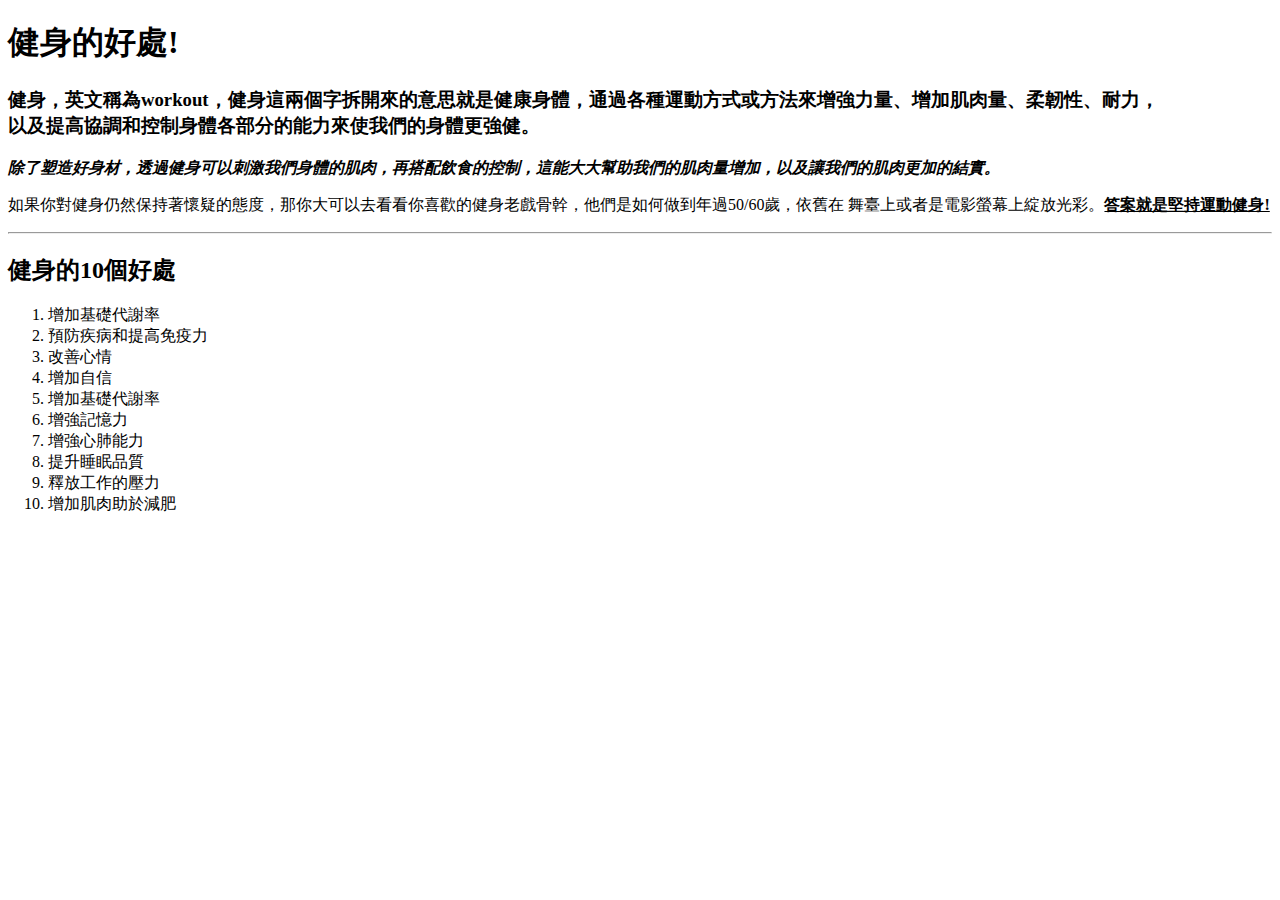
==== index.html @ 9afdb476 "新增index.html" ====
<!DOCTYPE html>
<html lang="zh-Hant">

<head>
    <meta charset="UTF-8">
    <!-- 這是網頁的title -->
    <title>健身網站資訊</title>
</head>

<body>
    <!-- 輸出特殊文字 CTRL+/ -->
    <h1>健身的好處!</h1>
    <h3>
        <p>健身，英文稱為workout，健身這兩個字拆開來的意思就是健康身體，通過各種運動方式或方法來增強力量、增加肌肉量、柔韌性、耐力，<br>以及提高協調和控制身體各部分的能力來使我們的身體更強健。</p>
    </h3>
    <p>
        <em><b>除了塑造好身材，透過健身可以刺激我們身體的肌肉，再搭配飲食的控制，這能大大幫助我們的肌肉量增加，以及讓我們的肌肉更加的結實。</b></em>
    </p>
    <p>
        如果你對健身仍然保持著懷疑的態度，那你大可以去看看你喜歡的健身老戲骨幹，他們是如何做到年過50/60歲，依舊在
        舞臺上或者是電影螢幕上綻放光彩。<b><u>答案就是堅持<spam>運動健身!</spam></u></b>
    </p>
    <hr>
    <h2>健身的10個好處</h2>
    <ol type="1">
        <li>增加基礎代謝率</li>
        <li>預防疾病和提高免疫力</li>
        <li>改善心情</li>
        <li>增加自信</li>
        <li>增加基礎代謝率</li>
        <li>增強記憶力</li>
        <li>增強心肺能力</li>
        <li>提升睡眠品質</li>
        <li>釋放工作的壓力</li>
        <li>增加肌肉助於減肥</li>
    </ol>
</body>

</html>
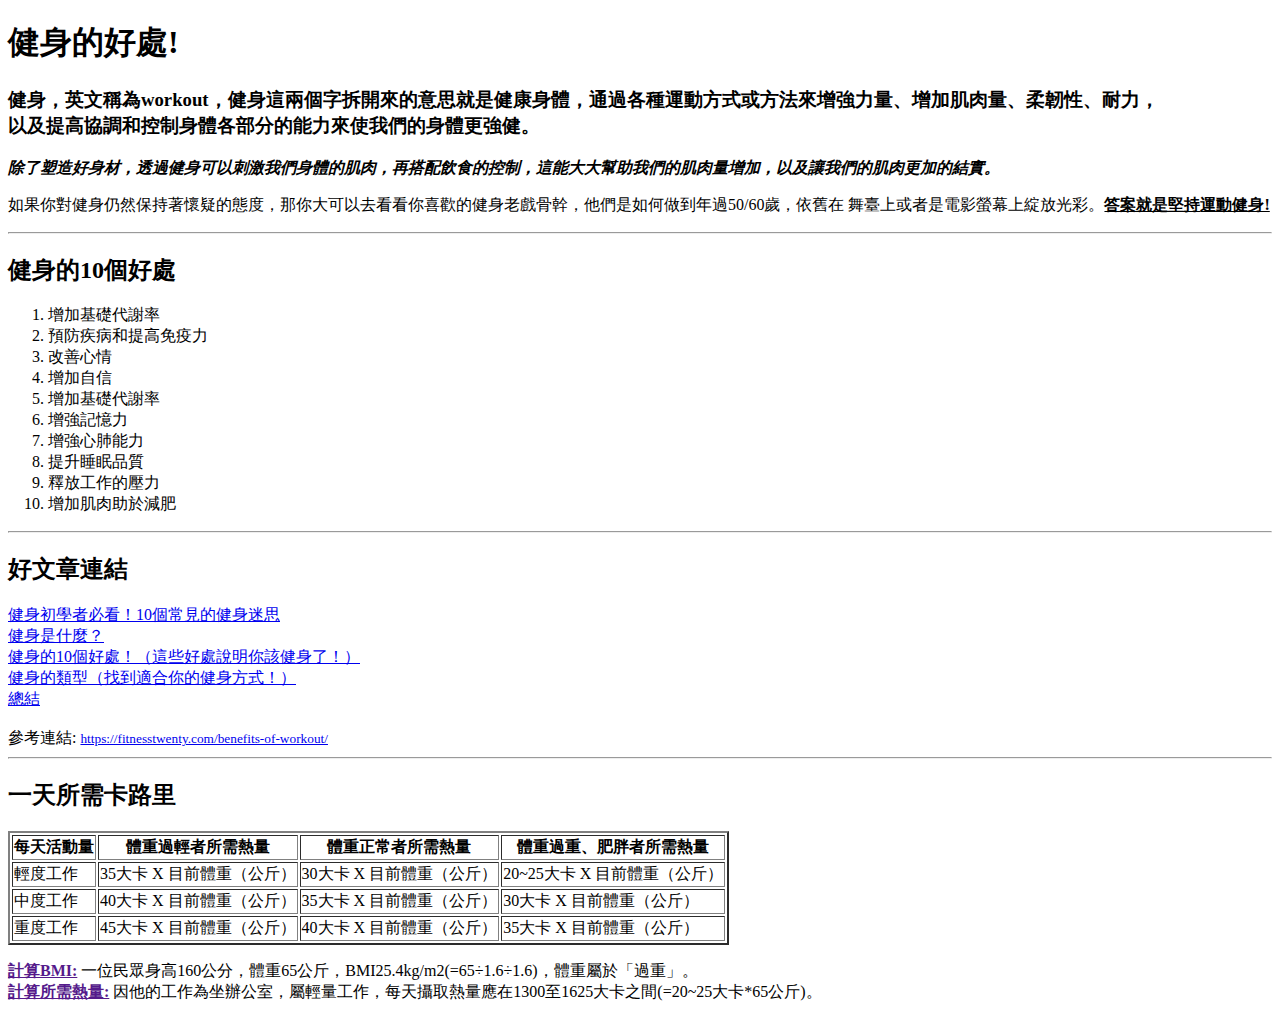
==== commit e76a2233: "完成表格功能" ====
--- a/index.html
+++ b/index.html
@@ -34,6 +34,82 @@
         <li>釋放工作的壓力</li>
         <li>增加肌肉助於減肥</li>
     </ol>
+    <hr>
+    <h2>好文章連結</h2>
+    <li>
+        <a href="https://www.fe-amart.com.tw/index.php/life-style/life-info/secret-recipe/hero-6" target="_blank">
+            健身初學者必看！10個常見的健身迷思
+        </a>
+    </li>
+    <li>
+        <a href="https://fitnesstwenty.com/benefits-of-workout/#%E5%81%A5%E8%BA%AB%E6%98%AF%E4%BB%80%E9%BA%BC%EF%BC%9F"
+            target="_blank">
+            健身是什麼？
+        </a>
+    </li>
+    <li>
+        <a href="https://fitnesstwenty.com/benefits-of-workout/#%E5%81%A5%E8%BA%AB%E7%9A%8410%E5%80%8B%E5%A5%BD%E8%99%95%EF%BC%81%EF%BC%88%E9%80%99%E4%BA%9B%E5%A5%BD%E8%99%95%E8%AA%AA%E6%98%8E%E4%BD%A0%E8%A9%B2%E5%81%A5%E8%BA%AB%E4%BA%86%EF%BC%81%EF%BC%89"
+            target="_blank">
+            健身的10個好處！（這些好處說明你該健身了！）
+        </a>
+    </li>
+    <li>
+        <a href="https://fitnesstwenty.com/benefits-of-workout/#%E5%81%A5%E8%BA%AB%E7%9A%84%E9%A1%9E%E5%9E%8B%EF%BC%88%E6%89%BE%E5%88%B0%E9%81%A9%E5%90%88%E4%BD%A0%E7%9A%84%E5%81%A5%E8%BA%AB%E6%96%B9%E5%BC%8F%EF%BC%81%EF%BC%89"
+            target="_blank">
+            健身的類型（找到適合你的健身方式！）
+        </a>
+    </li>
+    <li>
+        <a href="https://fitnesstwenty.com/benefits-of-workout/#%E7%B8%BD%E7%B5%90" target="_blank">
+            總結
+        </a>
+    </li>
+    <br>
+    參考連結:
+    <a href="https://fitnesstwenty.com/benefits-of-workout/" target="_blank">
+        <small> https://fitnesstwenty.com/benefits-of-workout/</small>
+    </a>
+    <hr>
+    <h2>一天所需卡路里</h2>
+    <table border="2">
+        <thead>
+            <tr>
+                <th>每天活動量</th>
+                <th>體重過輕者所需熱量</th>
+                <th>體重正常者所需熱量</th>
+                <th>體重過重、肥胖者所需熱量</th>
+            </tr>
+        </thead>
+
+        <tbody>
+            <tr>
+                <td>輕度工作</td>
+                <td>35大卡 X 目前體重（公斤）</td>
+                <td>30大卡 X 目前體重（公斤）</td>
+                <td>20~25大卡 X 目前體重（公斤）</td>
+            </tr>
+            <tr>
+                <td>中度工作</td>
+                <td>40大卡 X 目前體重（公斤）</td>
+                <td>35大卡 X 目前體重（公斤）</td>
+                <td>30大卡 X 目前體重（公斤）</td>
+
+            </tr>
+            <tr>
+                <td>重度工作</td>
+                <td>45大卡 X 目前體重（公斤）</td>
+                <td>40大卡 X 目前體重（公斤）</td>
+                <td>35大卡 X 目前體重（公斤）</td>
+            </tr>
+        </tbody>
+    </table>
+    <p>
+        <a href=""><b>計算BMI:</b></a>
+        一位民眾身高160公分，體重65公斤，BMI25.4kg/m2(=65÷1.6÷1.6)，體重屬於「過重」。
+        <br>
+        <a href=""><b>計算所需熱量:</b></a>
+        因他的工作為坐辦公室，屬輕量工作，每天攝取熱量應在1300至1625大卡之間(=20~25大卡*65公斤)。</u>
+    </p>
 </body>
 
 </html>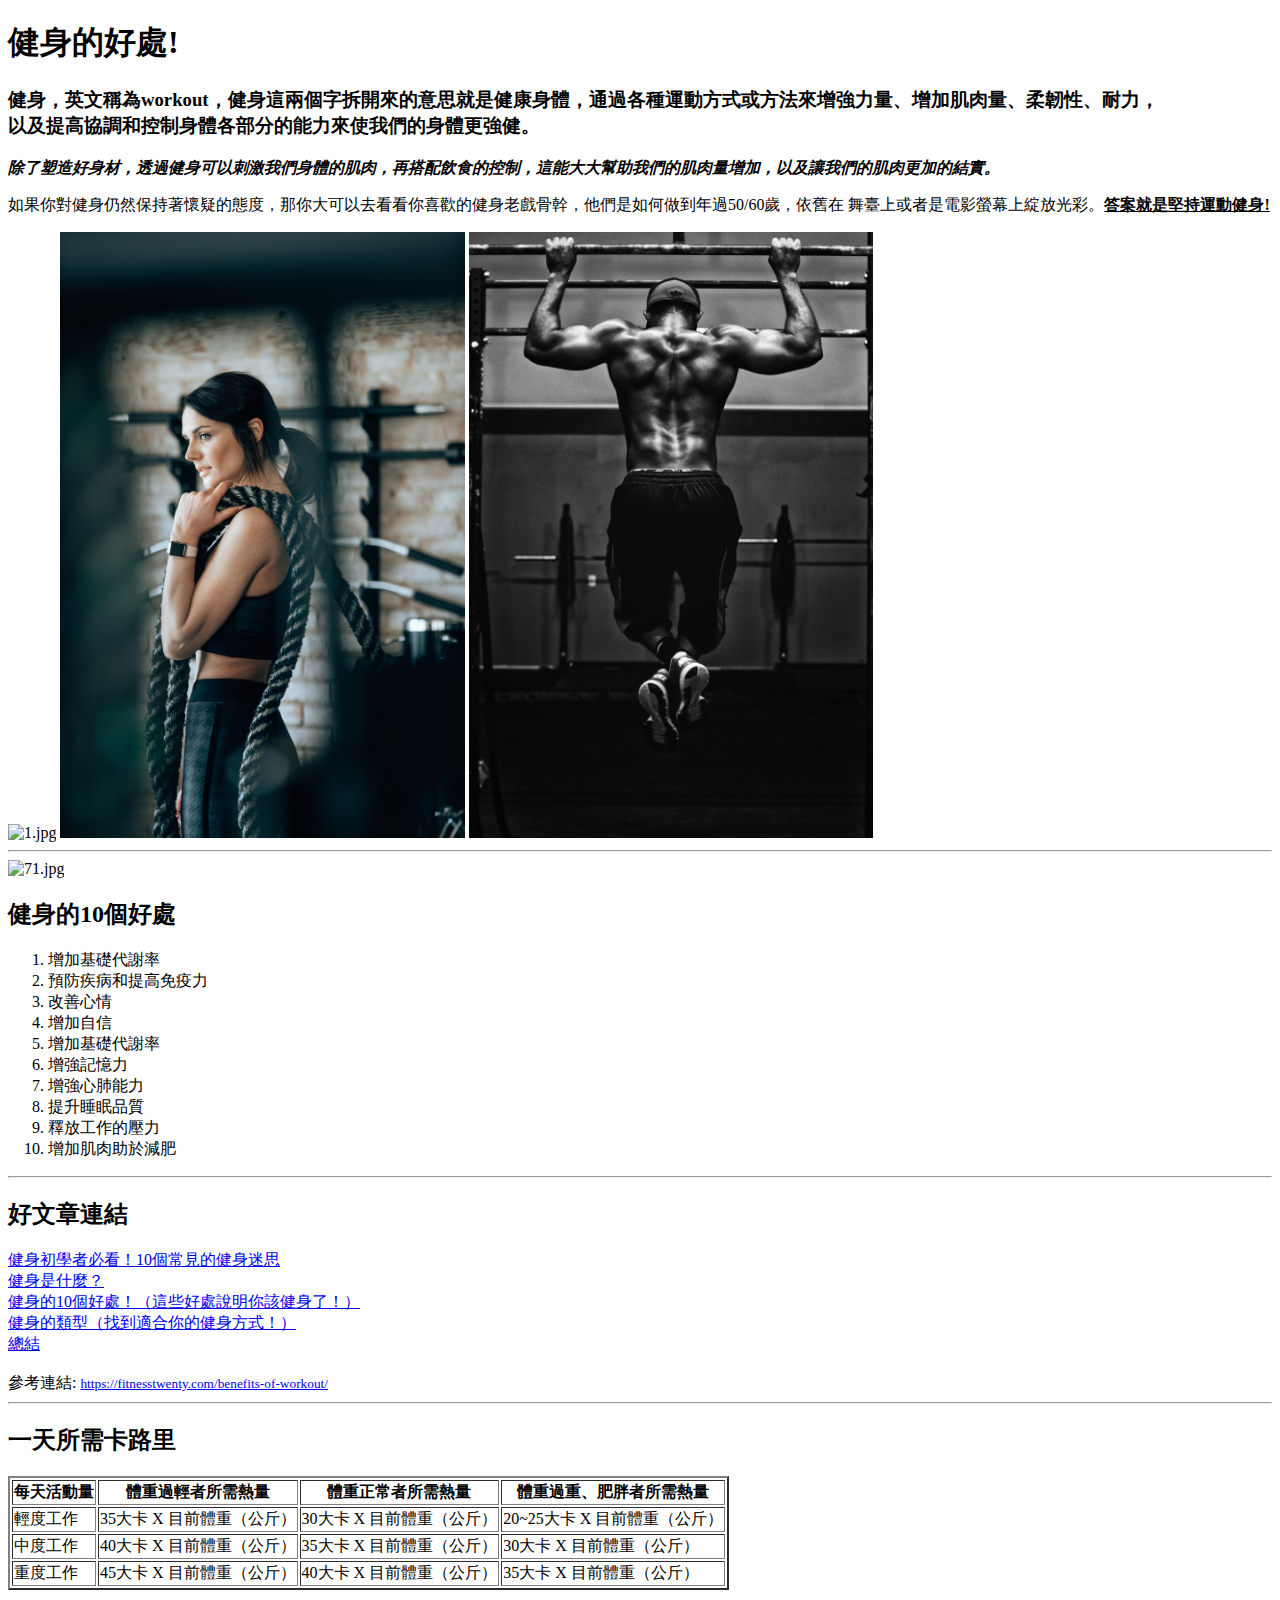
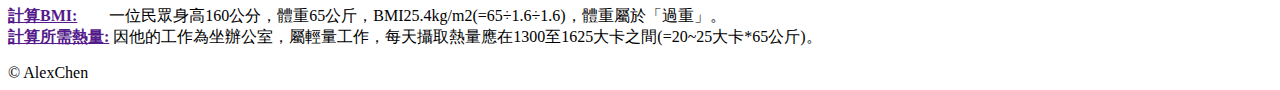
==== commit 7615e28a: "新增圖片顯示" ====
--- a/index.html
+++ b/index.html
@@ -20,7 +20,12 @@
         如果你對健身仍然保持著懷疑的態度，那你大可以去看看你喜歡的健身老戲骨幹，他們是如何做到年過50/60歲，依舊在
         舞臺上或者是電影螢幕上綻放光彩。<b><u>答案就是堅持<spam>運動健身!</spam></u></b>
     </p>
+    <img src="./images/charles-gaudreault-xXofYCc3hqc-unsplash.jpg" alt="1.jpg" width="32%">
+    <img src="./images/spencer-davis-0ShTs8iPY28-unsplash.jpg" alt="2.jpg" width="32%">
+    <img src="./images/edgar-chaparro-sHfo3WOgGTU-unsplash.jpg" alt="3.jpg" width="32%">
+
     <hr>
+    <img src="https://fitnesstwenty.com/wp-content/uploads/2020/10/71.jpg" alt="71.jpg" width="100%">
     <h2>健身的10個好處</h2>
     <ol type="1">
         <li>增加基礎代謝率</li>
@@ -104,12 +109,13 @@
         </tbody>
     </table>
     <p>
-        <a href=""><b>計算BMI:</b></a>
+        <a href=""><b>計算BMI:</b></a>&nbsp;&nbsp;&nbsp;&nbsp;&nbsp;&nbsp;&nbsp;
         一位民眾身高160公分，體重65公斤，BMI25.4kg/m2(=65÷1.6÷1.6)，體重屬於「過重」。
         <br>
         <a href=""><b>計算所需熱量:</b></a>
         因他的工作為坐辦公室，屬輕量工作，每天攝取熱量應在1300至1625大卡之間(=20~25大卡*65公斤)。</u>
     </p>
+    &copy; AlexChen
 </body>
 
 </html>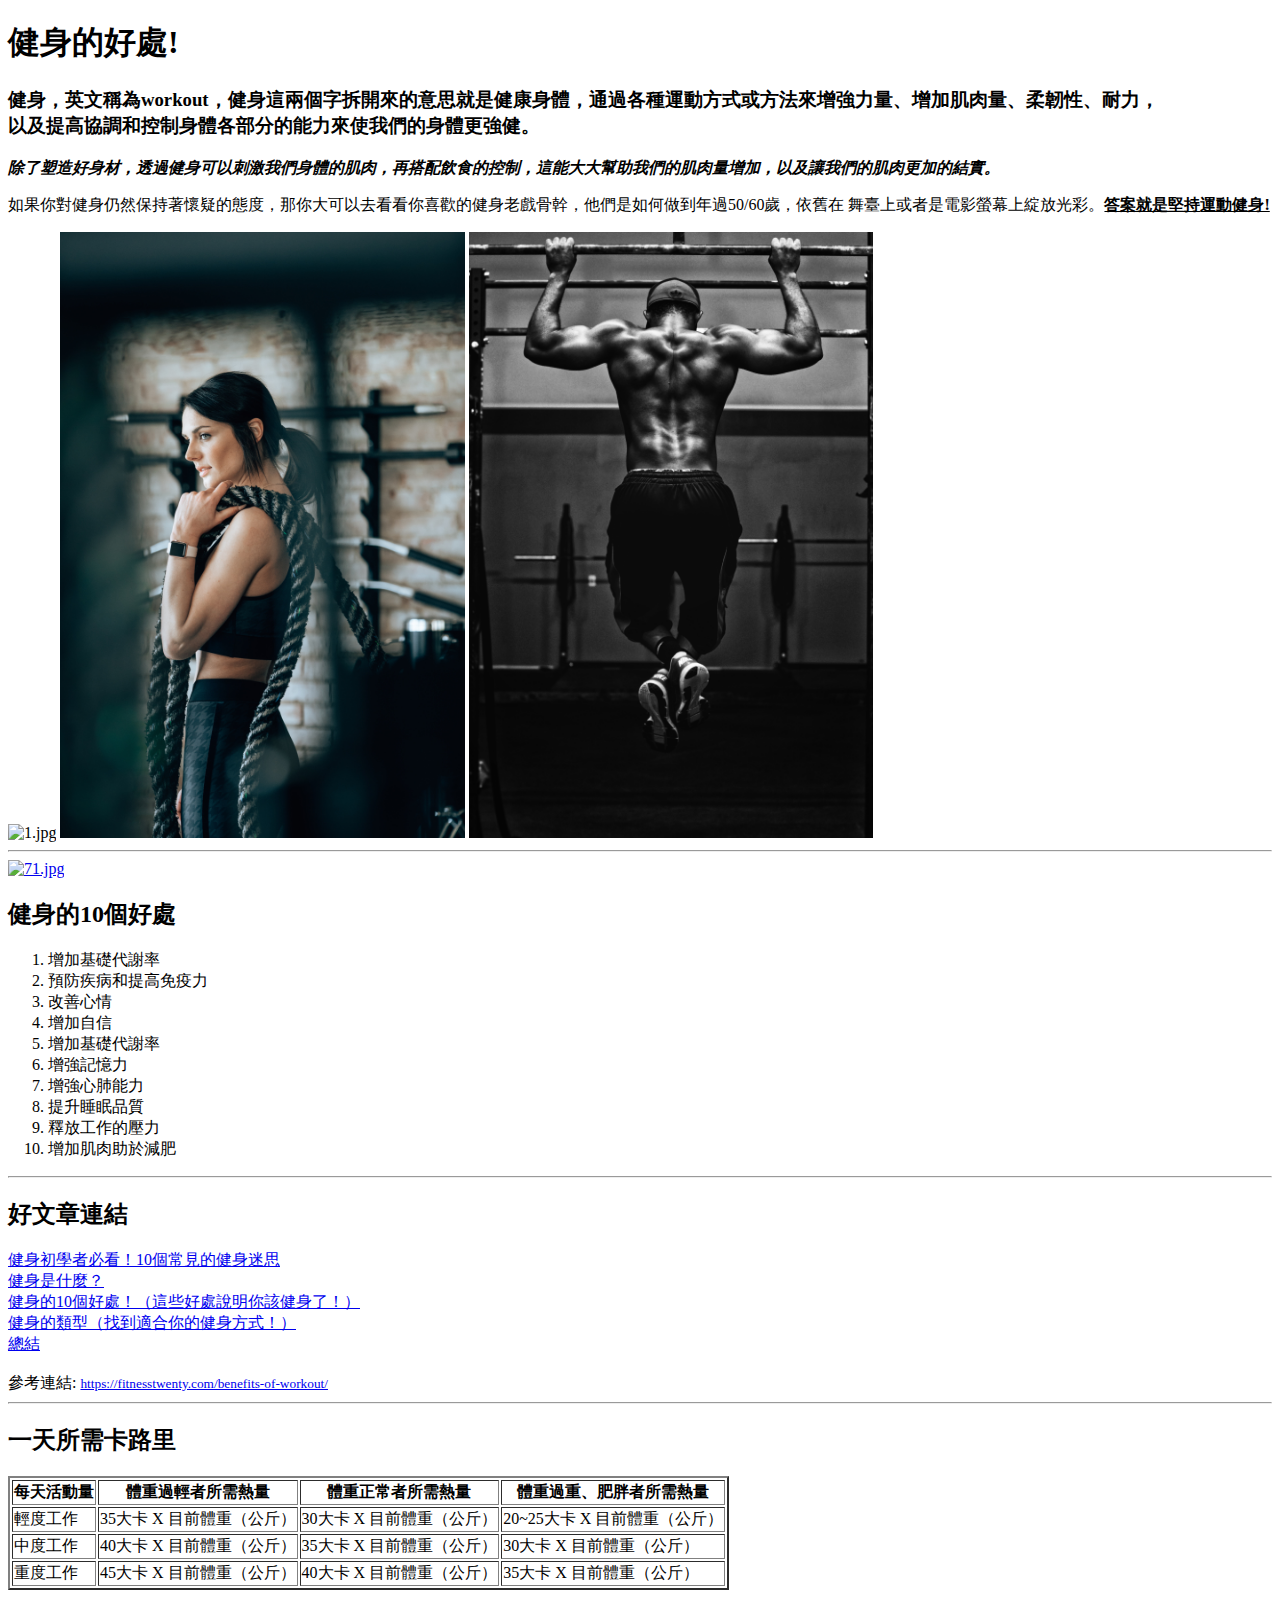
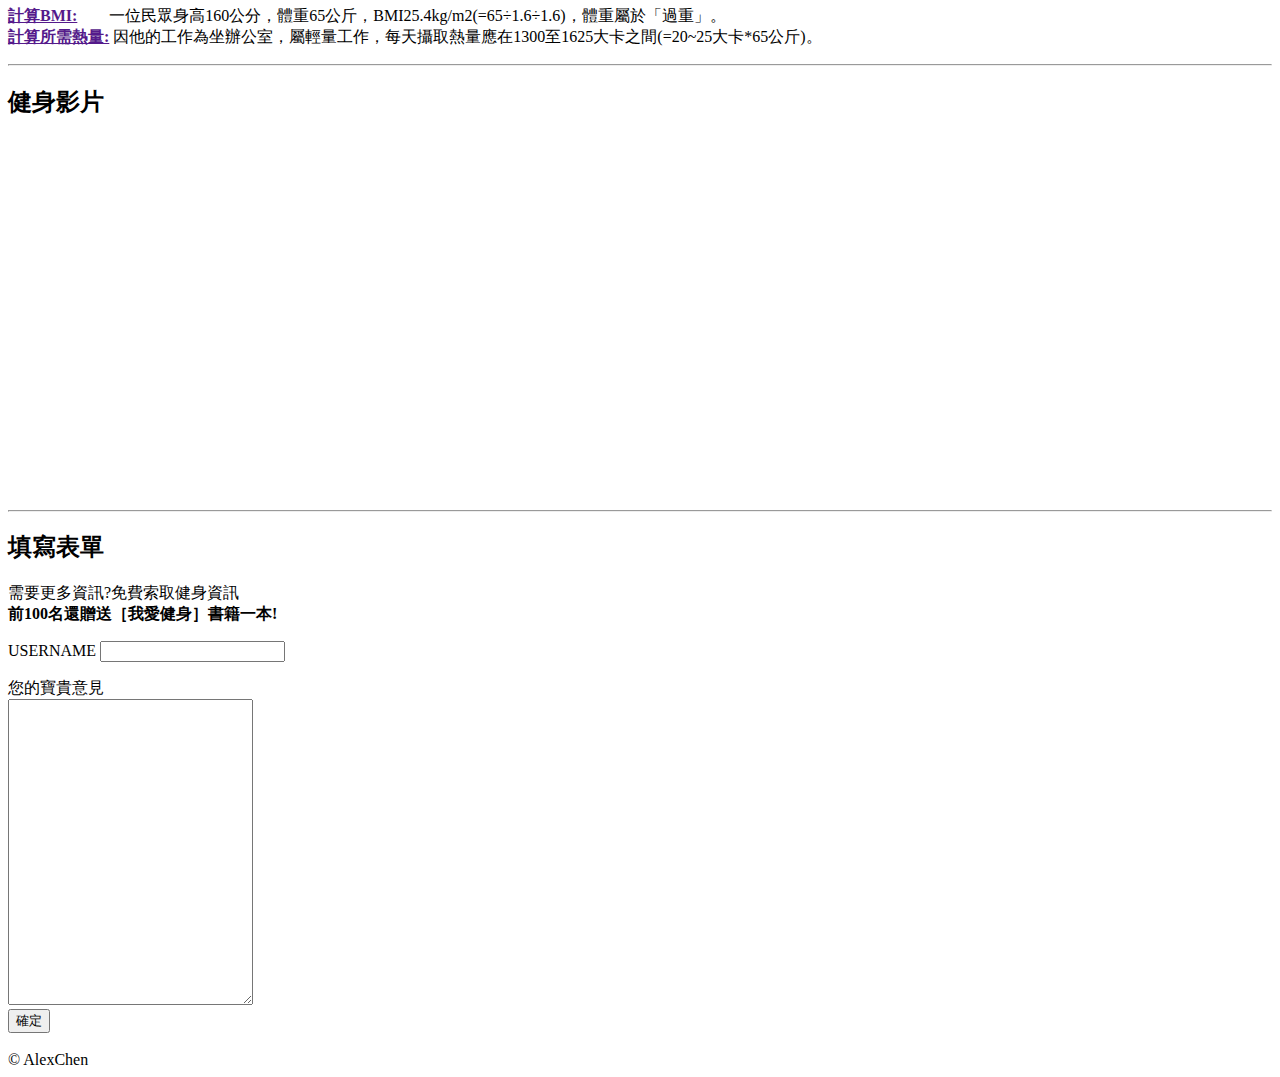
==== commit 08e16095: "完成from表單" ====
--- a/index.html
+++ b/index.html
@@ -25,7 +25,10 @@
     <img src="./images/edgar-chaparro-sHfo3WOgGTU-unsplash.jpg" alt="3.jpg" width="32%">
 
     <hr>
-    <img src="https://fitnesstwenty.com/wp-content/uploads/2020/10/71.jpg" alt="71.jpg" width="100%">
+    <a href="https://fitnesstwenty.com/benefits-of-workout/" target="_blank">
+        <img src="https://fitnesstwenty.com/wp-content/uploads/2020/10/71.jpg" alt="71.jpg" width="100%">
+    </a>
+
     <h2>健身的10個好處</h2>
     <ol type="1">
         <li>增加基礎代謝率</li>
@@ -115,6 +118,56 @@
         <a href=""><b>計算所需熱量:</b></a>
         因他的工作為坐辦公室，屬輕量工作，每天攝取熱量應在1300至1625大卡之間(=20~25大卡*65公斤)。</u>
     </p>
+    <hr>
+    <h2>健身影片</h2>
+    <iframe width="45%" height="360" src="https://www.youtube.com/embed/16Rma-Eyxwc"
+        title="蓋伊的身材 這樣的訓練【最新完整課表分享】4天全身訓練乾貨精華！│健人訓練│ 2022ep13" frameborder="0"
+        allow="accelerometer; autoplay; clipboard-write; encrypted-media; gyroscope; picture-in-picture"
+        allowfullscreen></iframe>
+
+    <iframe width="45%" height="360" src="https://www.youtube.com/embed/MzLZXUnekuI"
+        title="健身房新手【4天練全身課表】每天只做CP值最高的三個精華動作！│健人訓練│ 2021ep31" frameborder="0"
+        allow="accelerometer; autoplay; clipboard-write; encrypted-media; gyroscope; picture-in-picture"
+        allowfullscreen></iframe>
+
+    <!--本地端上傳影片  <video src="" controls></video>   -->
+    <hr>
+    <h2>填寫表單</h2>
+    <!-- method="GET/POST" -->
+    需要更多資訊?免費索取健身資訊<br>
+    <b>前100名還贈送［我愛健身］書籍一本!</b>
+    <form action="">
+        <p>
+            <!--input: name後端辨識 id前端辨識-->
+            <label for="username">USERNAME</label>
+            <input type="text" name="username" id="username">
+        </p>
+
+        <!--
+        <p>
+            <label for="email">EMAIL&nbsp;&nbsp;&nbsp;&nbsp;&nbsp;&nbsp;&nbsp;&nbsp;&nbsp;</label>
+            <input type="email" name="email" id="email">
+        </p>
+        <p>
+            <label for="BIRTH">BIRTH&nbsp;&nbsp;&nbsp;&nbsp;&nbsp;&nbsp;&nbsp;&nbsp;&nbsp;</label>
+            <input type="date" name="BIRTH" id="BIRTH">
+        </p>
+        <p>
+            <label for="PHOTO">PHOTO&nbsp;&nbsp;&nbsp;&nbsp;&nbsp;&nbsp;&nbsp;&nbsp;&nbsp;</label>
+            <input type="file" name="PHOTO" id="PHOTO">
+        </p>
+        <p>
+            <label for="color">COLOR&nbsp;&nbsp;&nbsp;&nbsp;&nbsp;&nbsp;&nbsp;&nbsp;&nbsp;</label>
+            <input type="color" name="color" id="color">
+        </p>
+        -->
+        <label for="comment">您的寶貴意見</label><br>
+        <textarea name="" id="comment" cols="28" rows="20">
+        </textarea><br>
+
+        <button type="submit">確定</button>
+    </form>
+    <br>
     &copy; AlexChen
 </body>
 
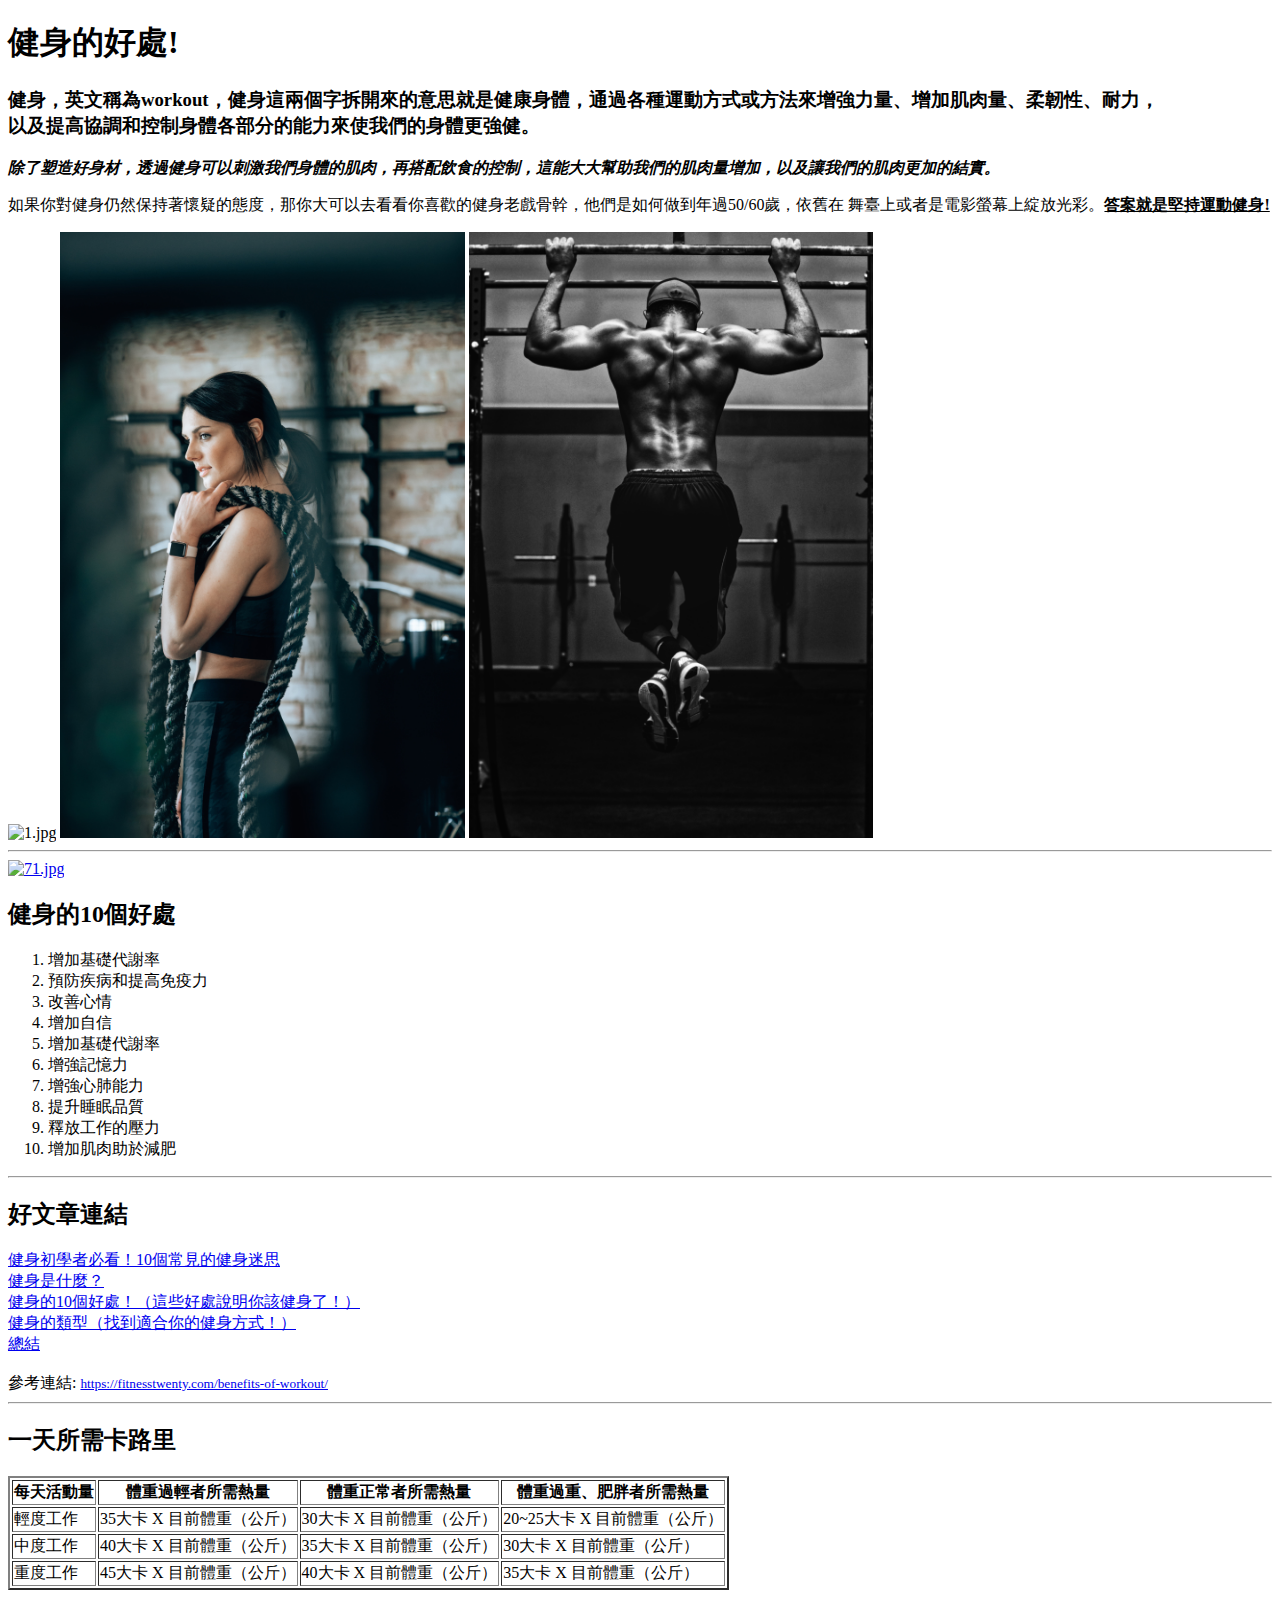
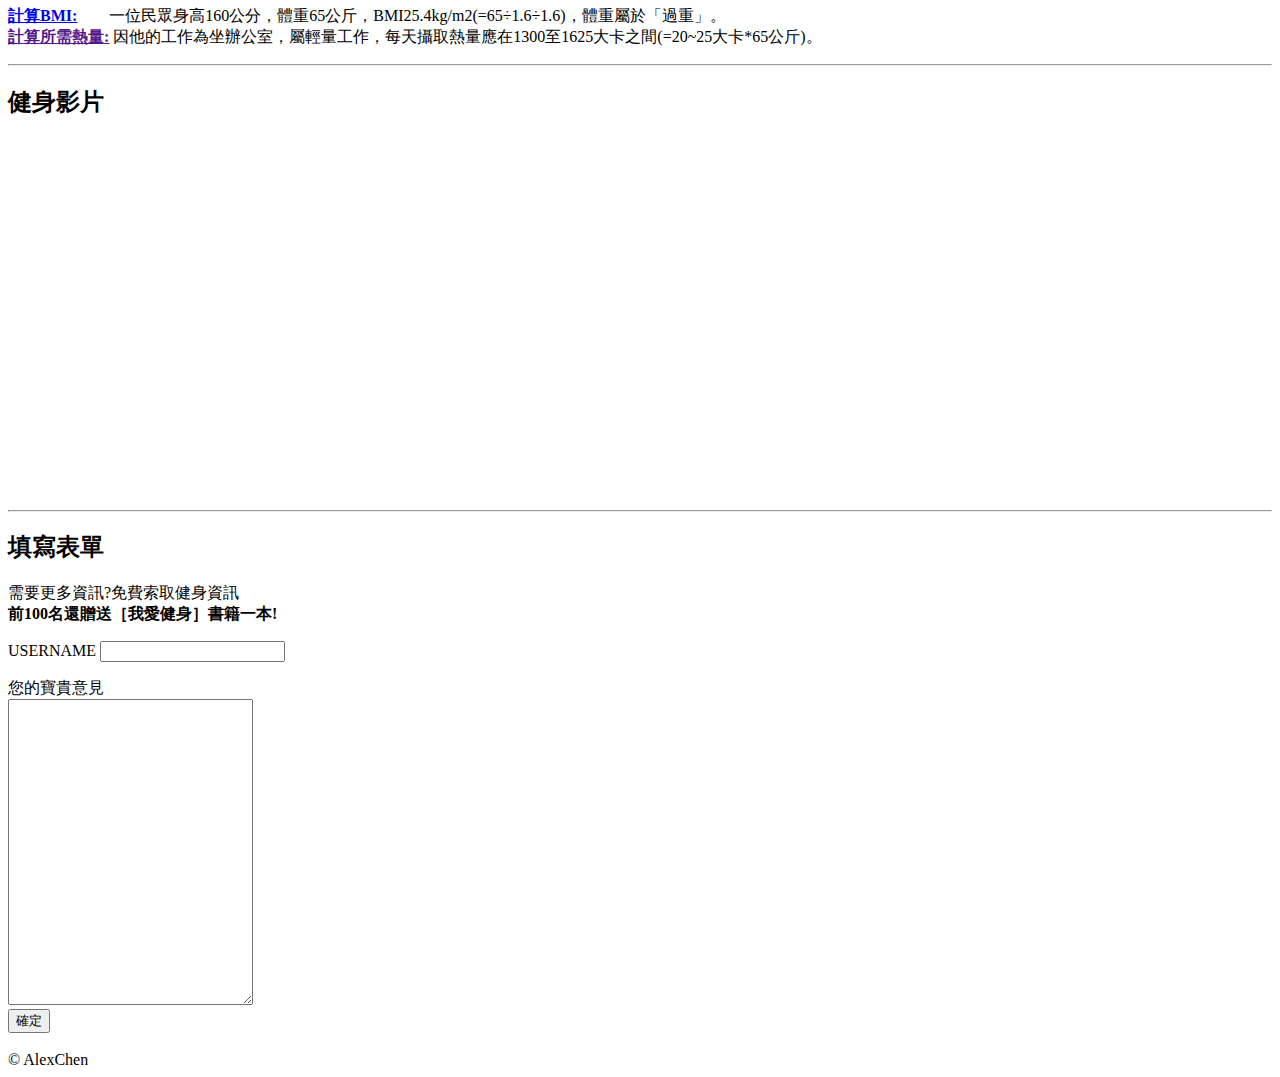
==== commit 7c5f3e07: "新增BMI頁面" ====
--- a/index.html
+++ b/index.html
@@ -112,7 +112,7 @@
         </tbody>
     </table>
     <p>
-        <a href=""><b>計算BMI:</b></a>&nbsp;&nbsp;&nbsp;&nbsp;&nbsp;&nbsp;&nbsp;
+        <a href="./bmi.html"><b>計算BMI:</b></a>&nbsp;&nbsp;&nbsp;&nbsp;&nbsp;&nbsp;&nbsp;
         一位民眾身高160公分，體重65公斤，BMI25.4kg/m2(=65÷1.6÷1.6)，體重屬於「過重」。
         <br>
         <a href=""><b>計算所需熱量:</b></a>
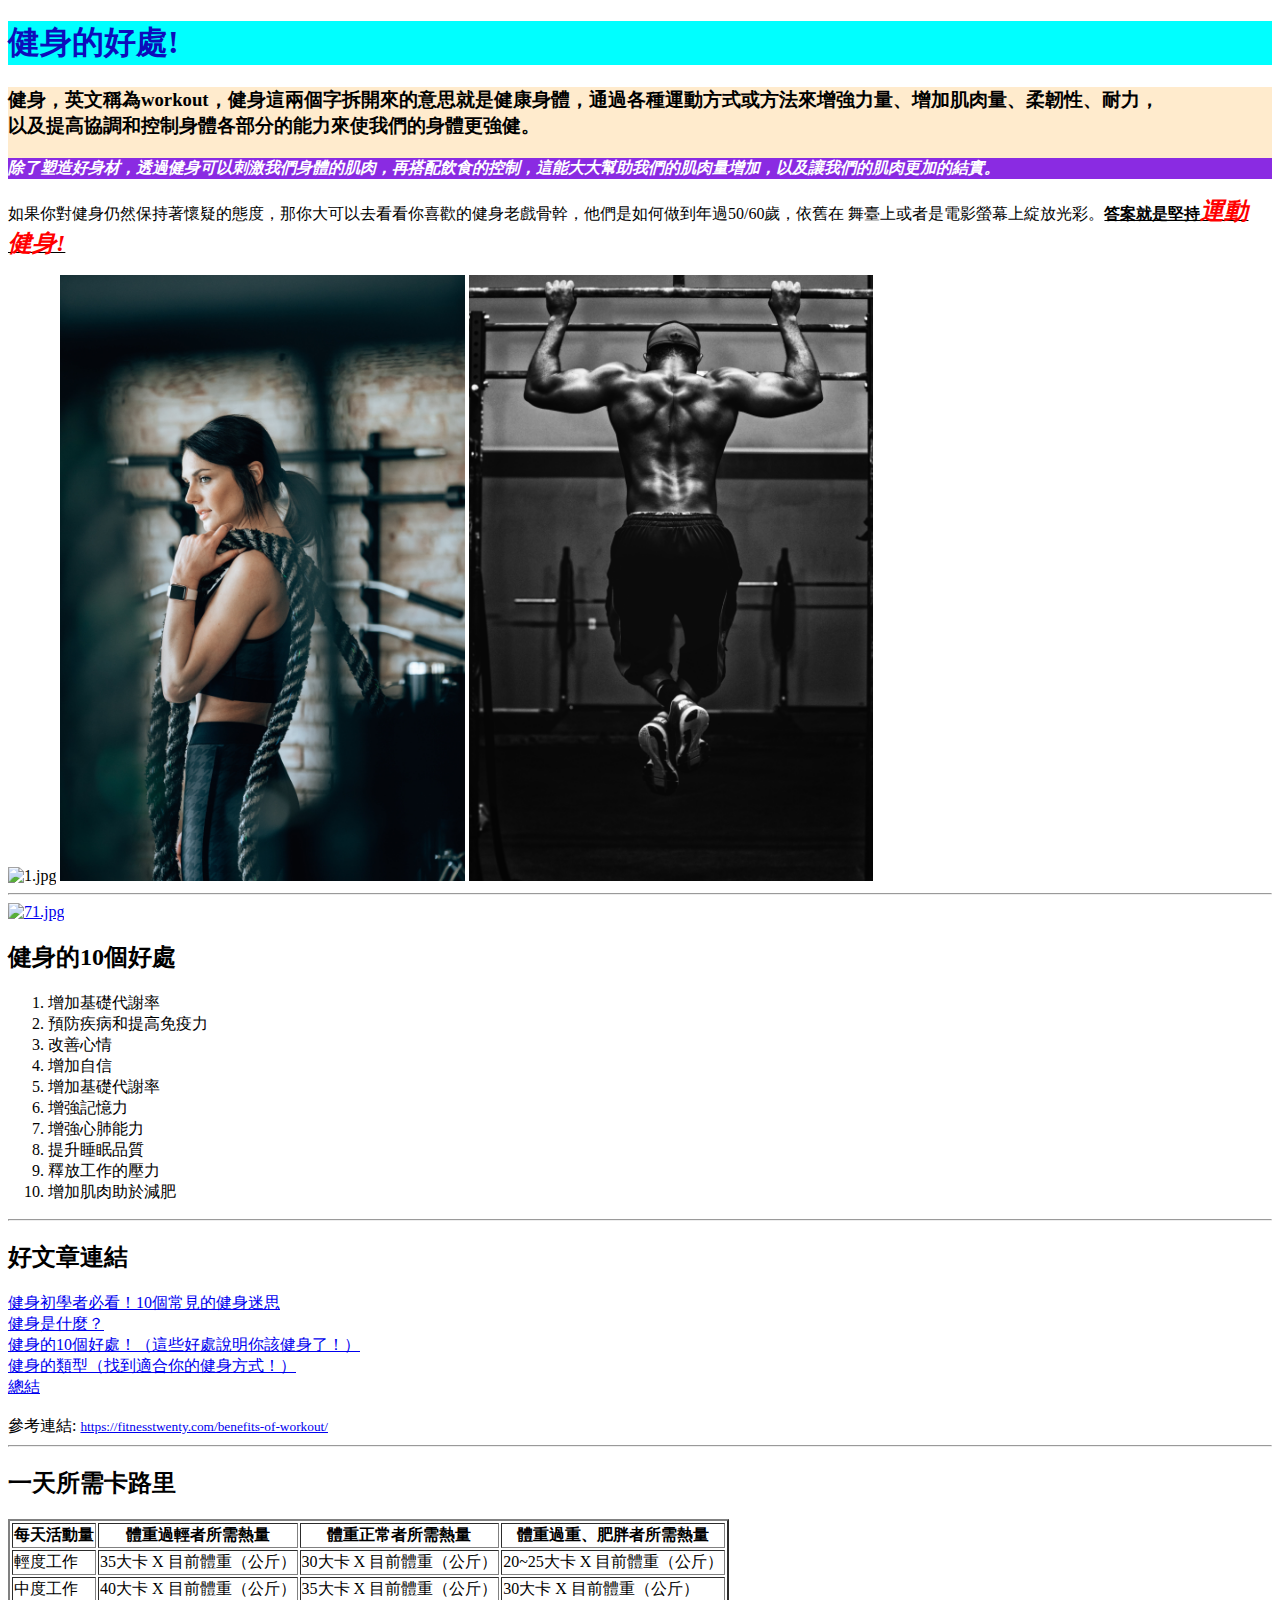
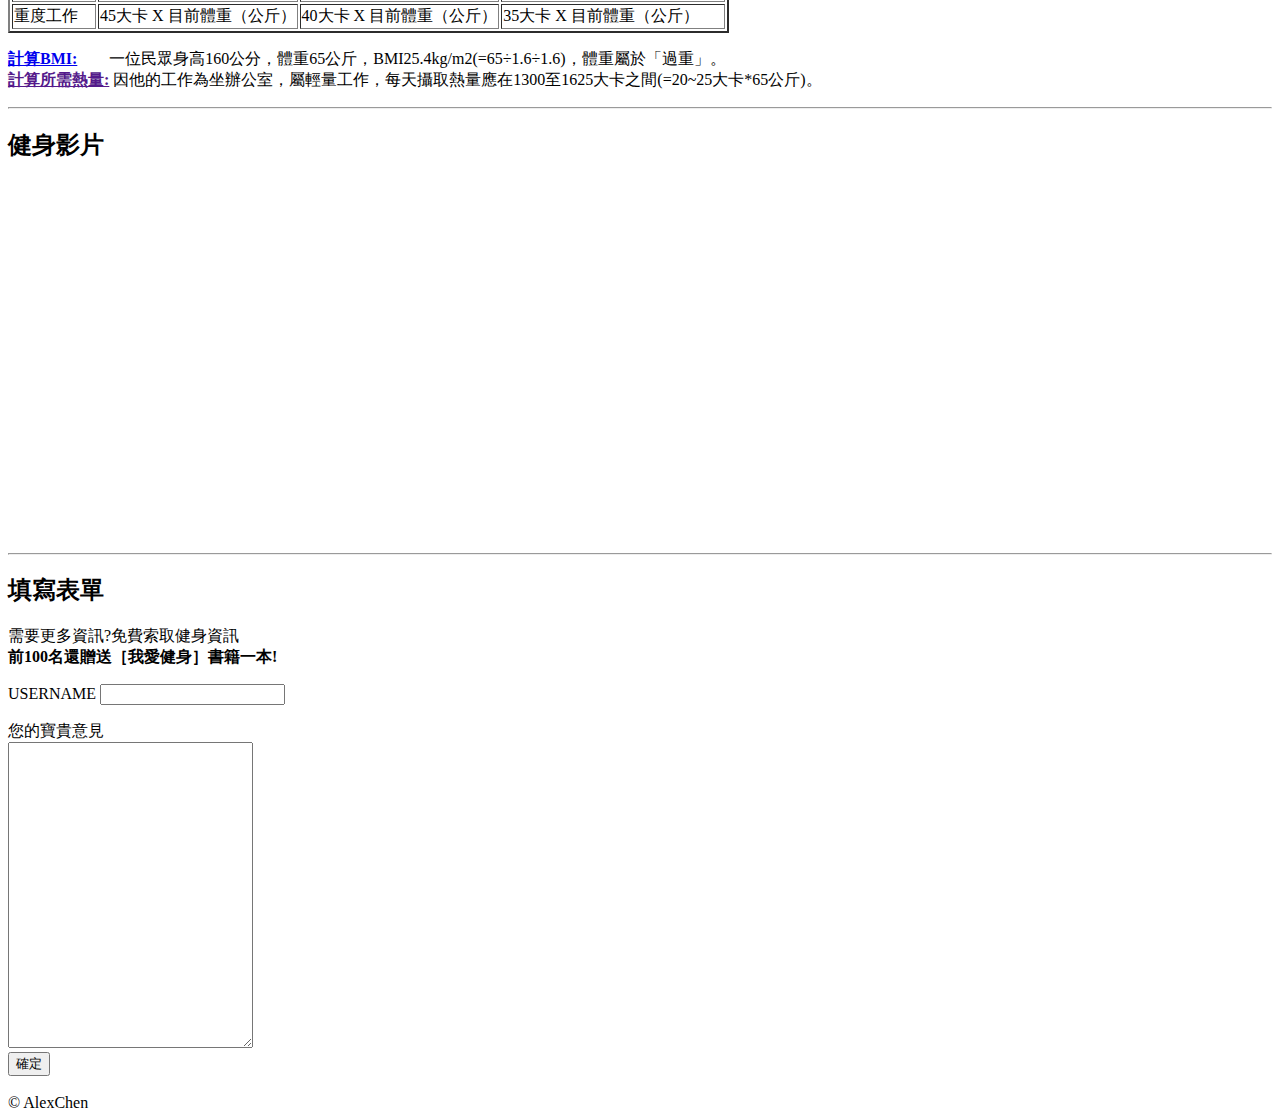
==== commit ff169295: "css測試-1" ====
--- a/index.html
+++ b/index.html
@@ -9,16 +9,22 @@
 
 <body>
     <!-- 輸出特殊文字 CTRL+/ -->
-    <h1>健身的好處!</h1>
-    <h3>
-        <p>健身，英文稱為workout，健身這兩個字拆開來的意思就是健康身體，通過各種運動方式或方法來增強力量、增加肌肉量、柔韌性、耐力，<br>以及提高協調和控制身體各部分的能力來使我們的身體更強健。</p>
-    </h3>
-    <p>
-        <em><b>除了塑造好身材，透過健身可以刺激我們身體的肌肉，再搭配飲食的控制，這能大大幫助我們的肌肉量增加，以及讓我們的肌肉更加的結實。</b></em>
-    </p>
+    <h1 style="color:#0d0dbb; background-color: aqua ">健身的好處!</h1>
+    <!--div 區塊樣式套用設定-->
+    <div style="background-color:blanchedalmond;">
+        <h3>
+            <p>健身，英文稱為workout，健身這兩個字拆開來的意思就是健康身體，通過各種運動方式或方法來增強力量、增加肌肉量、柔韌性、耐力，<br>以及提高協調和控制身體各部分的能力來使我們的身體更強健。</p>
+        </h3>
+        <!-- div內還是可以個別設定樣式 -->
+        <p style="background-color:blueviolet; color:white">
+            <em><b>除了塑造好身材，透過健身可以刺激我們身體的肌肉，再搭配飲食的控制，這能大大幫助我們的肌肉量增加，以及讓我們的肌肉更加的結實。</b></em>
+        </p>
+    </div>
     <p>
         如果你對健身仍然保持著懷疑的態度，那你大可以去看看你喜歡的健身老戲骨幹，他們是如何做到年過50/60歲，依舊在
-        舞臺上或者是電影螢幕上綻放光彩。<b><u>答案就是堅持<spam>運動健身!</spam></u></b>
+        舞臺上或者是電影螢幕上綻放光彩。<b><u>答案就是堅持<spam style="color:red;
+            font-size:24px; font-style:italic;">運動健身!</spam></u></b>
+        <!-- font-size字體大小 font-style字型 -->
     </p>
     <img src="./images/charles-gaudreault-xXofYCc3hqc-unsplash.jpg" alt="1.jpg" width="32%">
     <img src="./images/spencer-davis-0ShTs8iPY28-unsplash.jpg" alt="2.jpg" width="32%">
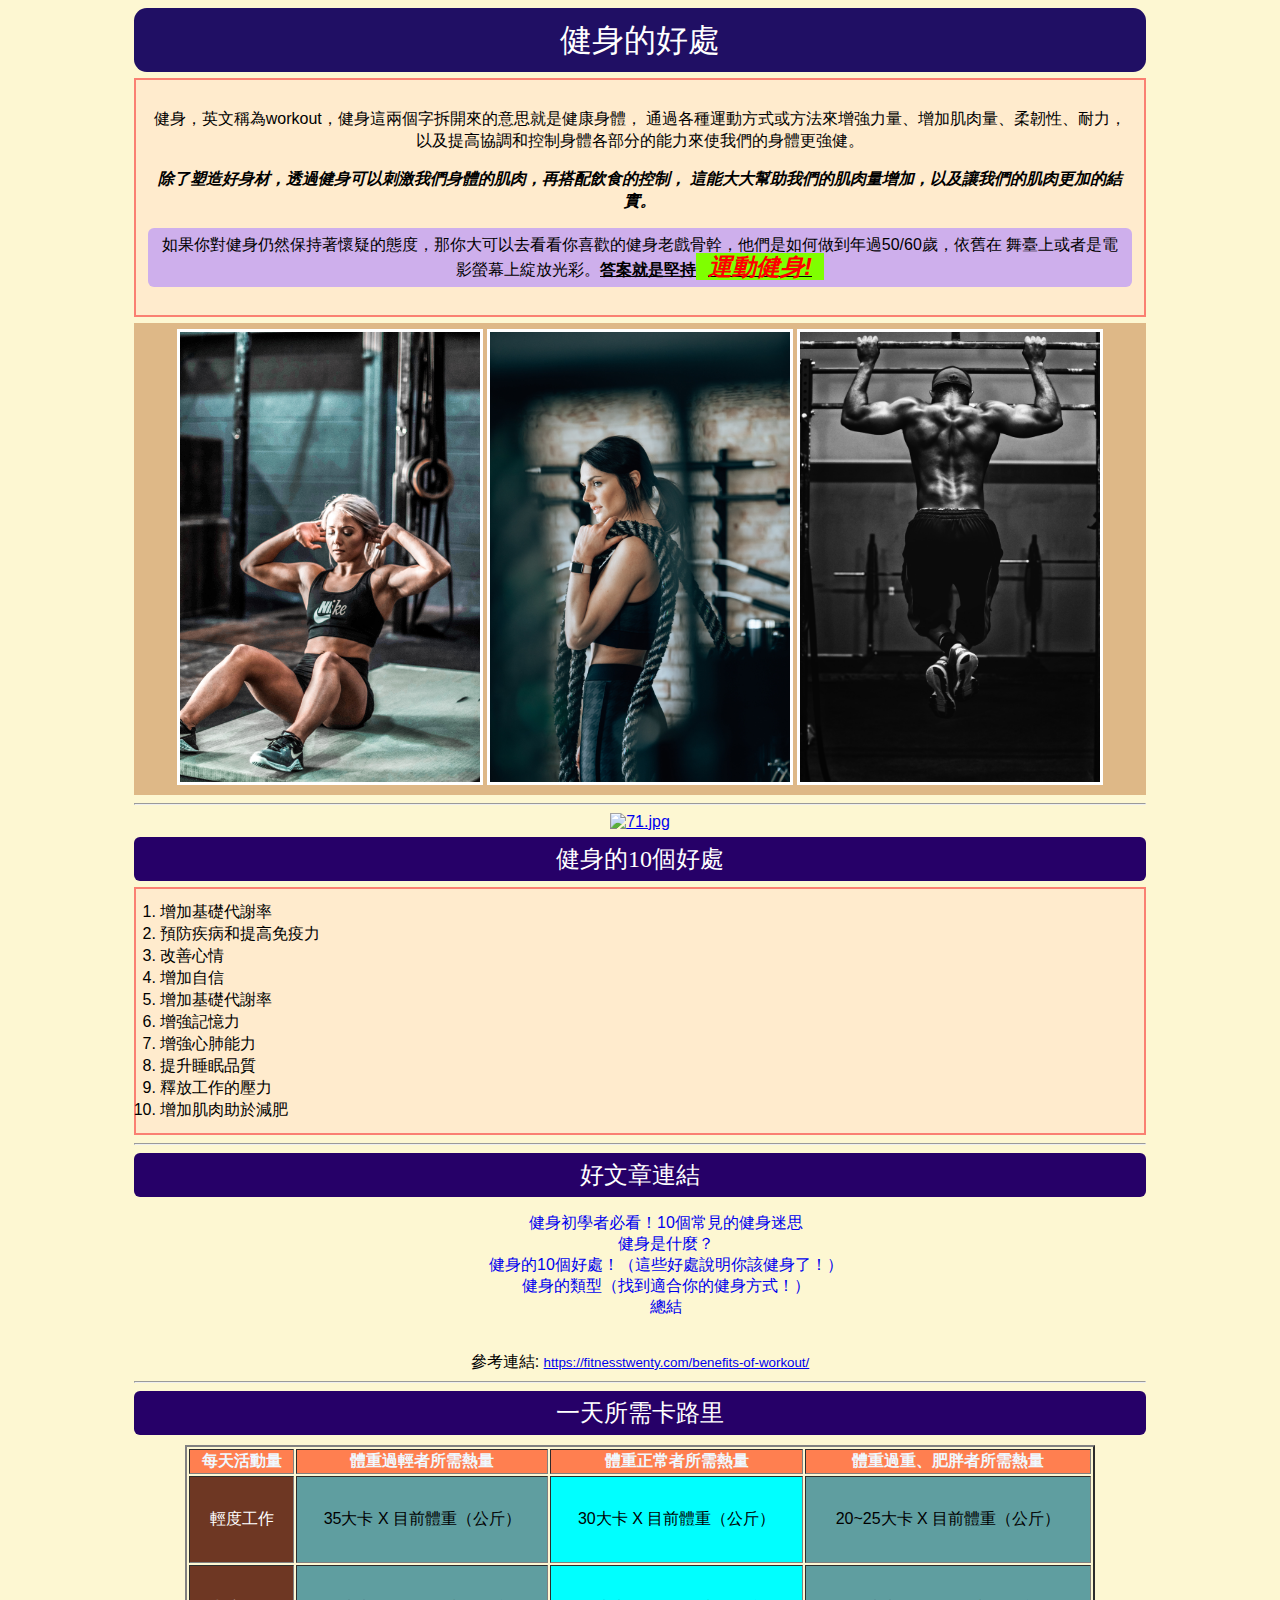
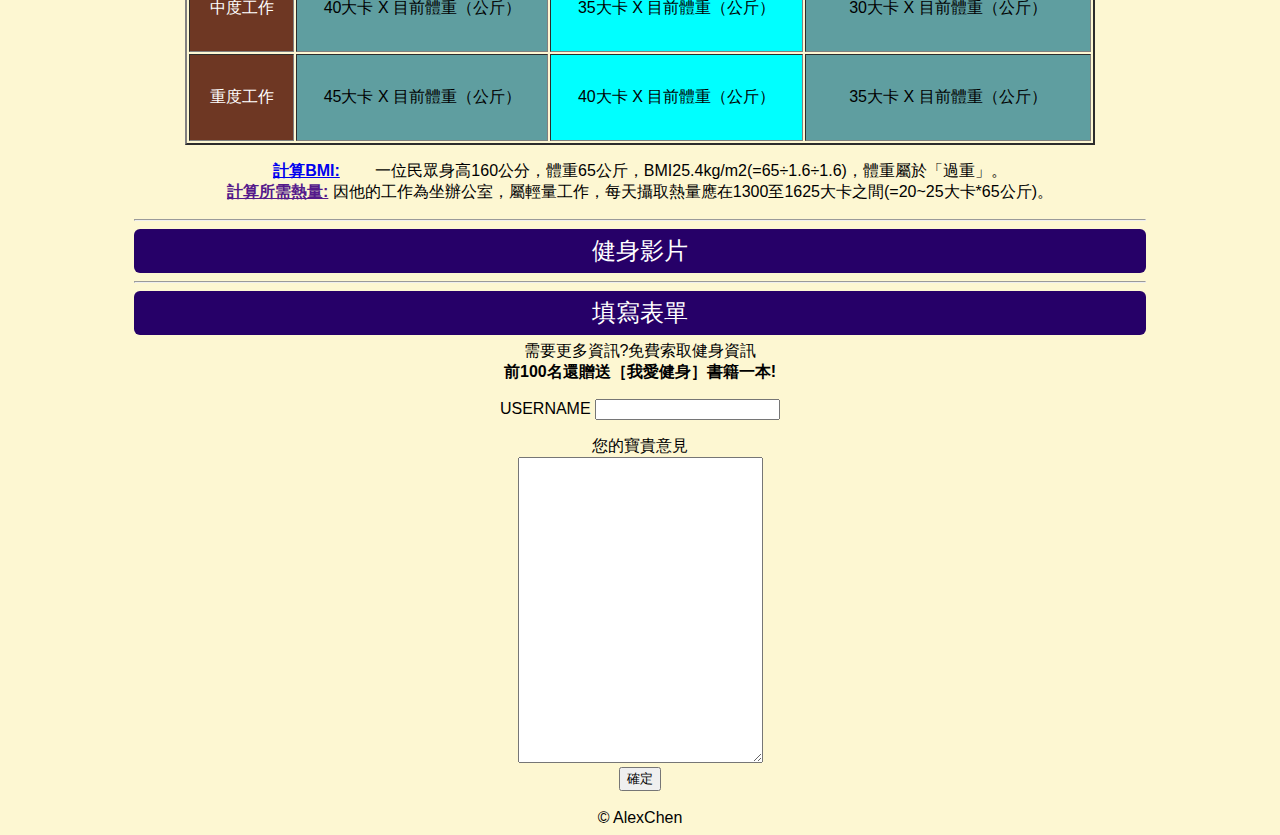
==== commit 795e5d71: "css-2 設定container" ====
--- a/index.html
+++ b/index.html
@@ -5,128 +5,269 @@
     <meta charset="UTF-8">
     <!-- 這是網頁的title -->
     <title>健身網站資訊</title>
+    <style>
+        body {
+            background-color: rgb(253, 247, 210);
+            font-family: 新細明體, 標楷體, 微軟正黑體, sans-serif;
+        }
+
+        .title {
+            /* 外框margin: 10px 20px 30px 40px; 上 右 下 左 */
+            /* margin: 10px 30px; 上下 左右 */
+            /* margin: 12px; */
+            /* 內框padding: 24px 0px; */
+            color: #ffffff;
+            background-color: rgb(32, 15, 100);
+            font-family: 標楷體;
+            /* h1 ==>32px  1rem ==> 16px*/
+            font-size: 2rem;
+            height: 4rem;
+            /* 設定邊角圓弧 */
+            border-radius: 0.8rem;
+            /* 垂直置中 */
+            line-height: 64px;
+            /* 水平置中 */
+            text-align: center;
+        }
+
+        .text-1 {
+            background-color: blanchedalmond;
+            margin: 6px 0px;
+            padding: 12px;
+            border: 2px solid salmon;
+            font-size: 16px;
+            line-height: 22px;
+        }
+
+        .text-2 {
+            background-color: rgb(206, 175, 236);
+            border-radius: 6px;
+            padding: 6px;
+        }
+
+        .text-3 {
+            color: red;
+            font-size: 24px;
+            font-style: italic;
+            background-color: chartreuse;
+            padding: 0 12px;
+        }
+
+        .sub-title {
+            margin: 6px 0px;
+            background-color: rgb(38, 0, 104);
+            color: white;
+            font-size: 1.5rem;
+            border-radius: 6px;
+            padding: 6px 12px;
+            font-family: 標楷體;
+        }
+
+        #container {
+            width: 80%;
+            margin: 0px auto;
+            text-align: center;
+        }
+
+        ol {
+            text-align: left;
+        }
+
+        li {
+            margin-left: 12px;
+        }
+
+        ul {
+            list-style: none
+        }
+
+        ul a {
+            text-decoration: none;
+        }
+
+        ul a:hover {
+            color: greenyellow;
+
+        }
+
+        ul a:visited {
+            color: rgb(13, 0, 197);
+        }
+
+        ul a:active {
+            color: red;
+        }
+
+        #image {
+            background-color: burlywood;
+            padding: 6px;
+        }
+
+        #image img {
+            background-color: white;
+            padding: 3px;
+            width: 30%;
+        }
+
+        #main-table {
+            width: 90%;
+            margin: 0 auto;
+            text-align: center;
+            height: 300px;
+            margin-top: 10px;
+        }
+
+        #main-table th {
+            background-color: coral;
+            color: aliceblue;
+        }
+
+        #main-table td {
+            background-color: aqua;
+        }
+
+        #main-table td:first-child {
+            background-color: rgb(110, 55, 35);
+            color: white;
+        }
+
+        #main-table td:last-child {
+            background-color: blueviolet;
+        }
+
+        #main-table td:nth-child(even) {
+            background-color: cadetblue;
+        }
+    </style>
 </head>
 
 <body>
-    <!-- 輸出特殊文字 CTRL+/ -->
-    <h1 style="color:#0d0dbb; background-color: aqua ">健身的好處!</h1>
-    <!--div 區塊樣式套用設定-->
-    <div style="background-color:blanchedalmond;">
-        <h3>
-            <p>健身，英文稱為workout，健身這兩個字拆開來的意思就是健康身體，通過各種運動方式或方法來增強力量、增加肌肉量、柔韌性、耐力，<br>以及提高協調和控制身體各部分的能力來使我們的身體更強健。</p>
-        </h3>
-        <!-- div內還是可以個別設定樣式 -->
-        <p style="background-color:blueviolet; color:white">
-            <em><b>除了塑造好身材，透過健身可以刺激我們身體的肌肉，再搭配飲食的控制，這能大大幫助我們的肌肉量增加，以及讓我們的肌肉更加的結實。</b></em>
-        </p>
-    </div>
-    <p>
-        如果你對健身仍然保持著懷疑的態度，那你大可以去看看你喜歡的健身老戲骨幹，他們是如何做到年過50/60歲，依舊在
-        舞臺上或者是電影螢幕上綻放光彩。<b><u>答案就是堅持<spam style="color:red;
-            font-size:24px; font-style:italic;">運動健身!</spam></u></b>
-        <!-- font-size字體大小 font-style字型 -->
-    </p>
-    <img src="./images/charles-gaudreault-xXofYCc3hqc-unsplash.jpg" alt="1.jpg" width="32%">
-    <img src="./images/spencer-davis-0ShTs8iPY28-unsplash.jpg" alt="2.jpg" width="32%">
-    <img src="./images/edgar-chaparro-sHfo3WOgGTU-unsplash.jpg" alt="3.jpg" width="32%">
-
-    <hr>
-    <a href="https://fitnesstwenty.com/benefits-of-workout/" target="_blank">
-        <img src="https://fitnesstwenty.com/wp-content/uploads/2020/10/71.jpg" alt="71.jpg" width="100%">
-    </a>
-
-    <h2>健身的10個好處</h2>
-    <ol type="1">
-        <li>增加基礎代謝率</li>
-        <li>預防疾病和提高免疫力</li>
-        <li>改善心情</li>
-        <li>增加自信</li>
-        <li>增加基礎代謝率</li>
-        <li>增強記憶力</li>
-        <li>增強心肺能力</li>
-        <li>提升睡眠品質</li>
-        <li>釋放工作的壓力</li>
-        <li>增加肌肉助於減肥</li>
-    </ol>
-    <hr>
-    <h2>好文章連結</h2>
-    <li>
-        <a href="https://www.fe-amart.com.tw/index.php/life-style/life-info/secret-recipe/hero-6" target="_blank">
-            健身初學者必看！10個常見的健身迷思
+    <div id="container">
+        <!-- 輸出特殊文字 CTRL+/ -->
+        <div class="title">健身的好處</div>
+        <!-- div:區塊樣式套用設定      div內還是可以個別設定樣式 -->
+        <div class="text-1">
+            <p>健身，英文稱為workout，健身這兩個字拆開來的意思就是健康身體，
+                通過各種運動方式或方法來增強力量、增加肌肉量、柔韌性、耐力，
+                <br>
+                以及提高協調和控制身體各部分的能力來使我們的身體更強健。
+            </p>
+            <p>
+                <em><b>除了塑造好身材，透過健身可以刺激我們身體的肌肉，再搭配飲食的控制，
+                        這能大大幫助我們的肌肉量增加，以及讓我們的肌肉更加的結實。
+                    </b></em>
+            </p>
+            <p class="text-2">
+                如果你對健身仍然保持著懷疑的態度，那你大可以去看看你喜歡的健身老戲骨幹，他們是如何做到年過50/60歲，依舊在
+                舞臺上或者是電影螢幕上綻放光彩。<b><u>答案就是堅持<spam class="text-3">運動健身!</spam></u></b>
+                <!-- font-size字體大小 font-style字型 -->
+            </p>
+        </div>
+        <div id="image">
+            <img src="./images/hayley-kim-design-eot-ka5dM7Q-unsplash.jpg" alt="1.jpg">
+            <img src="./images/spencer-davis-0ShTs8iPY28-unsplash.jpg" alt="2.jpg">
+            <img src="./images/edgar-chaparro-sHfo3WOgGTU-unsplash.jpg" alt="3.jpg">
+        </div>
+        <hr>
+        <a href="https://fitnesstwenty.com/benefits-of-workout/" target="_blank">
+            <img src="https://fitnesstwenty.com/wp-content/uploads/2020/10/71.jpg" alt="71.jpg" width="100%">
         </a>
-    </li>
-    <li>
-        <a href="https://fitnesstwenty.com/benefits-of-workout/#%E5%81%A5%E8%BA%AB%E6%98%AF%E4%BB%80%E9%BA%BC%EF%BC%9F"
-            target="_blank">
-            健身是什麼？
+
+        <div class="sub-title">健身的10個好處</div>
+        <ol type="1" class="text-1">
+            <li>增加基礎代謝率</li>
+            <li>預防疾病和提高免疫力</li>
+            <li>改善心情</li>
+            <li>增加自信</li>
+            <li>增加基礎代謝率</li>
+            <li>增強記憶力</li>
+            <li>增強心肺能力</li>
+            <li>提升睡眠品質</li>
+            <li>釋放工作的壓力</li>
+            <li>增加肌肉助於減肥</li>
+        </ol>
+        <hr>
+        <div class="sub-title">好文章連結</div>
+        <ul>
+            <li>
+                <a href="https://www.fe-amart.com.tw/index.php/life-style/life-info/secret-recipe/hero-6"
+                    target="_blank">
+                    健身初學者必看！10個常見的健身迷思
+                </a>
+            </li>
+            <li>
+                <a href="https://fitnesstwenty.com/benefits-of-workout/#%E5%81%A5%E8%BA%AB%E6%98%AF%E4%BB%80%E9%BA%BC%EF%BC%9F"
+                    target="_blank">
+                    健身是什麼？
+                </a>
+            </li>
+            <li>
+                <a href="https://fitnesstwenty.com/benefits-of-workout/#%E5%81%A5%E8%BA%AB%E7%9A%8410%E5%80%8B%E5%A5%BD%E8%99%95%EF%BC%81%EF%BC%88%E9%80%99%E4%BA%9B%E5%A5%BD%E8%99%95%E8%AA%AA%E6%98%8E%E4%BD%A0%E8%A9%B2%E5%81%A5%E8%BA%AB%E4%BA%86%EF%BC%81%EF%BC%89"
+                    target="_blank">
+                    健身的10個好處！（這些好處說明你該健身了！）
+                </a>
+            </li>
+            <li>
+                <a href="https://fitnesstwenty.com/benefits-of-workout/#%E5%81%A5%E8%BA%AB%E7%9A%84%E9%A1%9E%E5%9E%8B%EF%BC%88%E6%89%BE%E5%88%B0%E9%81%A9%E5%90%88%E4%BD%A0%E7%9A%84%E5%81%A5%E8%BA%AB%E6%96%B9%E5%BC%8F%EF%BC%81%EF%BC%89"
+                    target="_blank">
+                    健身的類型（找到適合你的健身方式！）
+                </a>
+            </li>
+            <li>
+                <a href="https://fitnesstwenty.com/benefits-of-workout/#%E7%B8%BD%E7%B5%90" target="_blank">
+                    總結
+                </a>
+            </li>
+        </ul>
+        <br>
+        參考連結:
+        <a href="https://fitnesstwenty.com/benefits-of-workout/" target="_blank">
+            <small> https://fitnesstwenty.com/benefits-of-workout/</small>
         </a>
-    </li>
-    <li>
-        <a href="https://fitnesstwenty.com/benefits-of-workout/#%E5%81%A5%E8%BA%AB%E7%9A%8410%E5%80%8B%E5%A5%BD%E8%99%95%EF%BC%81%EF%BC%88%E9%80%99%E4%BA%9B%E5%A5%BD%E8%99%95%E8%AA%AA%E6%98%8E%E4%BD%A0%E8%A9%B2%E5%81%A5%E8%BA%AB%E4%BA%86%EF%BC%81%EF%BC%89"
-            target="_blank">
-            健身的10個好處！（這些好處說明你該健身了！）
-        </a>
-    </li>
-    <li>
-        <a href="https://fitnesstwenty.com/benefits-of-workout/#%E5%81%A5%E8%BA%AB%E7%9A%84%E9%A1%9E%E5%9E%8B%EF%BC%88%E6%89%BE%E5%88%B0%E9%81%A9%E5%90%88%E4%BD%A0%E7%9A%84%E5%81%A5%E8%BA%AB%E6%96%B9%E5%BC%8F%EF%BC%81%EF%BC%89"
-            target="_blank">
-            健身的類型（找到適合你的健身方式！）
-        </a>
-    </li>
-    <li>
-        <a href="https://fitnesstwenty.com/benefits-of-workout/#%E7%B8%BD%E7%B5%90" target="_blank">
-            總結
-        </a>
-    </li>
-    <br>
-    參考連結:
-    <a href="https://fitnesstwenty.com/benefits-of-workout/" target="_blank">
-        <small> https://fitnesstwenty.com/benefits-of-workout/</small>
-    </a>
-    <hr>
-    <h2>一天所需卡路里</h2>
-    <table border="2">
-        <thead>
-            <tr>
-                <th>每天活動量</th>
-                <th>體重過輕者所需熱量</th>
-                <th>體重正常者所需熱量</th>
-                <th>體重過重、肥胖者所需熱量</th>
-            </tr>
-        </thead>
-
-        <tbody>
-            <tr>
-                <td>輕度工作</td>
-                <td>35大卡 X 目前體重（公斤）</td>
-                <td>30大卡 X 目前體重（公斤）</td>
-                <td>20~25大卡 X 目前體重（公斤）</td>
-            </tr>
-            <tr>
-                <td>中度工作</td>
-                <td>40大卡 X 目前體重（公斤）</td>
-                <td>35大卡 X 目前體重（公斤）</td>
-                <td>30大卡 X 目前體重（公斤）</td>
-
-            </tr>
-            <tr>
-                <td>重度工作</td>
-                <td>45大卡 X 目前體重（公斤）</td>
-                <td>40大卡 X 目前體重（公斤）</td>
-                <td>35大卡 X 目前體重（公斤）</td>
-            </tr>
-        </tbody>
-    </table>
-    <p>
-        <a href="./bmi.html"><b>計算BMI:</b></a>&nbsp;&nbsp;&nbsp;&nbsp;&nbsp;&nbsp;&nbsp;
-        一位民眾身高160公分，體重65公斤，BMI25.4kg/m2(=65÷1.6÷1.6)，體重屬於「過重」。
-        <br>
-        <a href=""><b>計算所需熱量:</b></a>
-        因他的工作為坐辦公室，屬輕量工作，每天攝取熱量應在1300至1625大卡之間(=20~25大卡*65公斤)。</u>
-    </p>
-    <hr>
-    <h2>健身影片</h2>
-    <iframe width="45%" height="360" src="https://www.youtube.com/embed/16Rma-Eyxwc"
+        <hr>
+        <div class="sub-title">一天所需卡路里</div>
+        <table border="2" id="main-table">
+            <thead>
+                <tr>
+                    <th>每天活動量</th>
+                    <th>體重過輕者所需熱量</th>
+                    <th>體重正常者所需熱量</th>
+                    <th>體重過重、肥胖者所需熱量</th>
+                </tr>
+            </thead>
+
+            <tbody>
+                <tr>
+                    <td>輕度工作</td>
+                    <td>35大卡 X 目前體重（公斤）</td>
+                    <td>30大卡 X 目前體重（公斤）</td>
+                    <td>20~25大卡 X 目前體重（公斤）</td>
+                </tr>
+                <tr>
+                    <td>中度工作</td>
+                    <td>40大卡 X 目前體重（公斤）</td>
+                    <td>35大卡 X 目前體重（公斤）</td>
+                    <td>30大卡 X 目前體重（公斤）</td>
+
+                </tr>
+                <tr>
+                    <td>重度工作</td>
+                    <td>45大卡 X 目前體重（公斤）</td>
+                    <td>40大卡 X 目前體重（公斤）</td>
+                    <td>35大卡 X 目前體重（公斤）</td>
+                </tr>
+            </tbody>
+        </table>
+        <p>
+            <a href="./bmi.html"><b>計算BMI:</b></a>&nbsp;&nbsp;&nbsp;&nbsp;&nbsp;&nbsp;&nbsp;
+            一位民眾身高160公分，體重65公斤，BMI25.4kg/m2(=65÷1.6÷1.6)，體重屬於「過重」。
+            <br>
+            <a href=""><b>計算所需熱量:</b></a>
+            因他的工作為坐辦公室，屬輕量工作，每天攝取熱量應在1300至1625大卡之間(=20~25大卡*65公斤)。</u>
+        </p>
+        <hr>
+        <div class="sub-title">健身影片</div>
+        <!-- <iframe width="45%" height="360" src="https://www.youtube.com/embed/16Rma-Eyxwc"
         title="蓋伊的身材 這樣的訓練【最新完整課表分享】4天全身訓練乾貨精華！│健人訓練│ 2022ep13" frameborder="0"
         allow="accelerometer; autoplay; clipboard-write; encrypted-media; gyroscope; picture-in-picture"
         allowfullscreen></iframe>
@@ -134,22 +275,22 @@
     <iframe width="45%" height="360" src="https://www.youtube.com/embed/MzLZXUnekuI"
         title="健身房新手【4天練全身課表】每天只做CP值最高的三個精華動作！│健人訓練│ 2021ep31" frameborder="0"
         allow="accelerometer; autoplay; clipboard-write; encrypted-media; gyroscope; picture-in-picture"
-        allowfullscreen></iframe>
-
-    <!--本地端上傳影片  <video src="" controls></video>   -->
-    <hr>
-    <h2>填寫表單</h2>
-    <!-- method="GET/POST" -->
-    需要更多資訊?免費索取健身資訊<br>
-    <b>前100名還贈送［我愛健身］書籍一本!</b>
-    <form action="">
-        <p>
-            <!--input: name後端辨識 id前端辨識-->
-            <label for="username">USERNAME</label>
-            <input type="text" name="username" id="username">
-        </p>
-
-        <!--
+        allowfullscreen></iframe> -->
+
+        <!--本地端上傳影片  <video src="" controls></video>   -->
+        <hr>
+        <div class="sub-title">填寫表單</div>
+        <!-- method="GET/POST" -->
+        需要更多資訊?免費索取健身資訊<br>
+        <b>前100名還贈送［我愛健身］書籍一本!</b>
+        <form action="">
+            <p>
+                <!--input: name後端辨識 id前端辨識-->
+                <label for="username">USERNAME</label>
+                <input type="text" name="username" id="username">
+            </p>
+
+            <!--
         <p>
             <label for="email">EMAIL&nbsp;&nbsp;&nbsp;&nbsp;&nbsp;&nbsp;&nbsp;&nbsp;&nbsp;</label>
             <input type="email" name="email" id="email">
@@ -167,14 +308,15 @@
             <input type="color" name="color" id="color">
         </p>
         -->
-        <label for="comment">您的寶貴意見</label><br>
-        <textarea name="" id="comment" cols="28" rows="20">
+            <label for="comment">您的寶貴意見</label><br>
+            <textarea name="" id="comment" cols="28" rows="20">
         </textarea><br>
 
-        <button type="submit">確定</button>
-    </form>
-    <br>
-    &copy; AlexChen
+            <button type="submit">確定</button>
+        </form>
+        <br>
+        &copy; AlexChen
+    </div>
 </body>
 
 </html>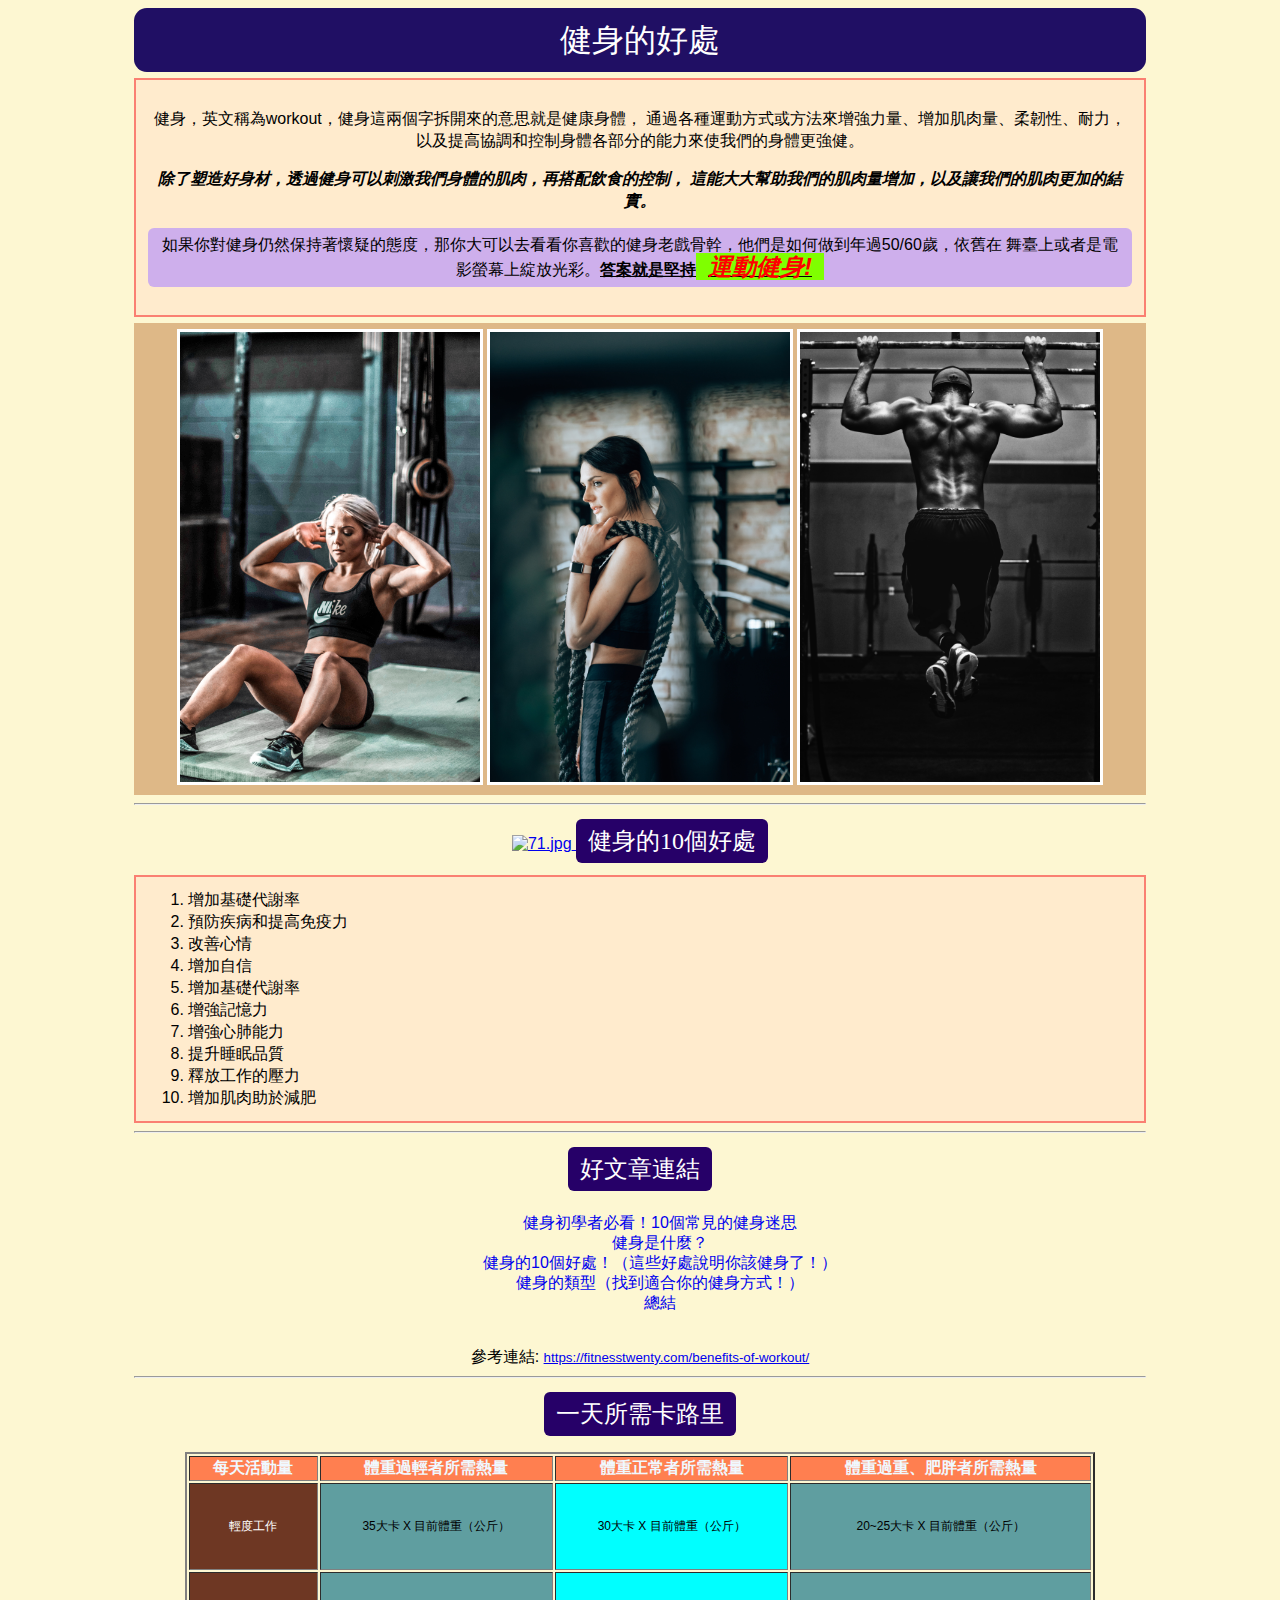
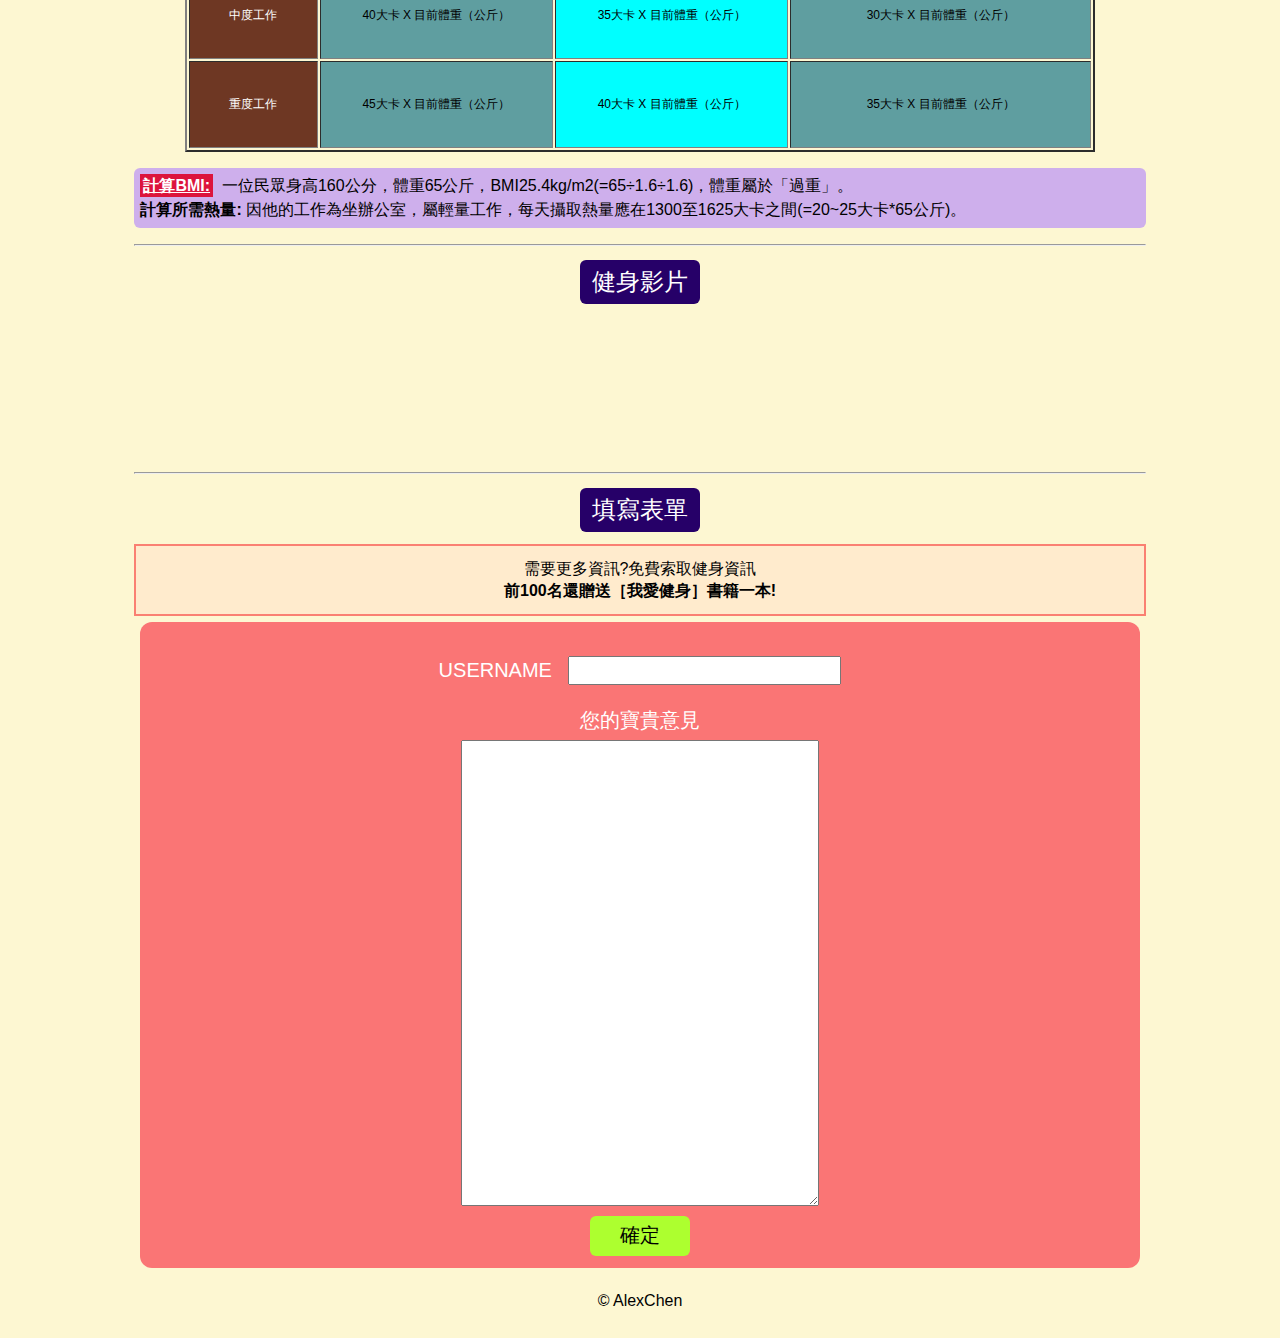
==== commit 3d205b9b: "完成css樣式設定" ====
--- a/index.html
+++ b/index.html
@@ -5,140 +5,8 @@
     <meta charset="UTF-8">
     <!-- 這是網頁的title -->
     <title>健身網站資訊</title>
-    <style>
-        body {
-            background-color: rgb(253, 247, 210);
-            font-family: 新細明體, 標楷體, 微軟正黑體, sans-serif;
-        }
+    <link rel="stylesheet" href="./css/style.css">
 
-        .title {
-            /* 外框margin: 10px 20px 30px 40px; 上 右 下 左 */
-            /* margin: 10px 30px; 上下 左右 */
-            /* margin: 12px; */
-            /* 內框padding: 24px 0px; */
-            color: #ffffff;
-            background-color: rgb(32, 15, 100);
-            font-family: 標楷體;
-            /* h1 ==>32px  1rem ==> 16px*/
-            font-size: 2rem;
-            height: 4rem;
-            /* 設定邊角圓弧 */
-            border-radius: 0.8rem;
-            /* 垂直置中 */
-            line-height: 64px;
-            /* 水平置中 */
-            text-align: center;
-        }
-
-        .text-1 {
-            background-color: blanchedalmond;
-            margin: 6px 0px;
-            padding: 12px;
-            border: 2px solid salmon;
-            font-size: 16px;
-            line-height: 22px;
-        }
-
-        .text-2 {
-            background-color: rgb(206, 175, 236);
-            border-radius: 6px;
-            padding: 6px;
-        }
-
-        .text-3 {
-            color: red;
-            font-size: 24px;
-            font-style: italic;
-            background-color: chartreuse;
-            padding: 0 12px;
-        }
-
-        .sub-title {
-            margin: 6px 0px;
-            background-color: rgb(38, 0, 104);
-            color: white;
-            font-size: 1.5rem;
-            border-radius: 6px;
-            padding: 6px 12px;
-            font-family: 標楷體;
-        }
-
-        #container {
-            width: 80%;
-            margin: 0px auto;
-            text-align: center;
-        }
-
-        ol {
-            text-align: left;
-        }
-
-        li {
-            margin-left: 12px;
-        }
-
-        ul {
-            list-style: none
-        }
-
-        ul a {
-            text-decoration: none;
-        }
-
-        ul a:hover {
-            color: greenyellow;
-
-        }
-
-        ul a:visited {
-            color: rgb(13, 0, 197);
-        }
-
-        ul a:active {
-            color: red;
-        }
-
-        #image {
-            background-color: burlywood;
-            padding: 6px;
-        }
-
-        #image img {
-            background-color: white;
-            padding: 3px;
-            width: 30%;
-        }
-
-        #main-table {
-            width: 90%;
-            margin: 0 auto;
-            text-align: center;
-            height: 300px;
-            margin-top: 10px;
-        }
-
-        #main-table th {
-            background-color: coral;
-            color: aliceblue;
-        }
-
-        #main-table td {
-            background-color: aqua;
-        }
-
-        #main-table td:first-child {
-            background-color: rgb(110, 55, 35);
-            color: white;
-        }
-
-        #main-table td:last-child {
-            background-color: blueviolet;
-        }
-
-        #main-table td:nth-child(even) {
-            background-color: cadetblue;
-        }
-    </style>
 </head>
 
 <body>
@@ -226,6 +94,7 @@
         </a>
         <hr>
         <div class="sub-title">一天所需卡路里</div>
+
         <table border="2" id="main-table">
             <thead>
                 <tr>
@@ -235,7 +104,6 @@
                     <th>體重過重、肥胖者所需熱量</th>
                 </tr>
             </thead>
-
             <tbody>
                 <tr>
                     <td>輕度工作</td>
@@ -248,7 +116,6 @@
                     <td>40大卡 X 目前體重（公斤）</td>
                     <td>35大卡 X 目前體重（公斤）</td>
                     <td>30大卡 X 目前體重（公斤）</td>
-
                 </tr>
                 <tr>
                     <td>重度工作</td>
@@ -258,31 +125,34 @@
                 </tr>
             </tbody>
         </table>
-        <p>
-            <a href="./bmi.html"><b>計算BMI:</b></a>&nbsp;&nbsp;&nbsp;&nbsp;&nbsp;&nbsp;&nbsp;
+        <p class="text-2 text-4">
+            <a href="./bmi.html"><b>計算BMI:</b></a>&nbsp;
             一位民眾身高160公分，體重65公斤，BMI25.4kg/m2(=65÷1.6÷1.6)，體重屬於「過重」。
             <br>
-            <a href=""><b>計算所需熱量:</b></a>
+            <b>計算所需熱量:</b>
             因他的工作為坐辦公室，屬輕量工作，每天攝取熱量應在1300至1625大卡之間(=20~25大卡*65公斤)。</u>
         </p>
         <hr>
         <div class="sub-title">健身影片</div>
-        <!-- <iframe width="45%" height="360" src="https://www.youtube.com/embed/16Rma-Eyxwc"
-        title="蓋伊的身材 這樣的訓練【最新完整課表分享】4天全身訓練乾貨精華！│健人訓練│ 2022ep13" frameborder="0"
-        allow="accelerometer; autoplay; clipboard-write; encrypted-media; gyroscope; picture-in-picture"
-        allowfullscreen></iframe>
+        <div id="video">
+            <iframe width="320" src="https://www.youtube.com/embed/16Rma-Eyxwc"
+                title="蓋伊的身材 這樣的訓練【最新完整課表分享】4天全身訓練乾貨精華！│健人訓練│ 2022ep13" frameborder="0"
+                allow="accelerometer; autoplay; clipboard-write; encrypted-media; gyroscope; picture-in-picture"
+                allowfullscreen></iframe>
 
-    <iframe width="45%" height="360" src="https://www.youtube.com/embed/MzLZXUnekuI"
-        title="健身房新手【4天練全身課表】每天只做CP值最高的三個精華動作！│健人訓練│ 2021ep31" frameborder="0"
-        allow="accelerometer; autoplay; clipboard-write; encrypted-media; gyroscope; picture-in-picture"
-        allowfullscreen></iframe> -->
-
+            <iframe width="320" src="https://www.youtube.com/embed/MzLZXUnekuI"
+                title="健身房新手【4天練全身課表】每天只做CP值最高的三個精華動作！│健人訓練│ 2021ep31" frameborder="0"
+                allow="accelerometer; autoplay; clipboard-write; encrypted-media; gyroscope; picture-in-picture"
+                allowfullscreen></iframe>
+        </div>
         <!--本地端上傳影片  <video src="" controls></video>   -->
         <hr>
         <div class="sub-title">填寫表單</div>
         <!-- method="GET/POST" -->
-        需要更多資訊?免費索取健身資訊<br>
-        <b>前100名還贈送［我愛健身］書籍一本!</b>
+        <div class="text-1">
+            需要更多資訊?免費索取健身資訊<br>
+            <b>前100名還贈送［我愛健身］書籍一本!</b>
+        </div>
         <form action="">
             <p>
                 <!--input: name後端辨識 id前端辨識-->
--- a/css/style.css
+++ b/css/style.css
@@ -0,0 +1,169 @@
+body {
+    background-color: rgb(253, 247, 210);
+    font-family: 新細明體, 標楷體, 微軟正黑體, sans-serif;
+}
+
+.title {
+    color: #ffffff;
+    background-color: rgb(32, 15, 100);
+    font-family: 標楷體;
+    /* 1rem ==> 16px*/
+    font-size: 2rem;
+    height: 4rem;
+    /* 設定邊角圓弧 */
+    border-radius: 0.8rem;
+    /* 垂直置中 */
+    line-height: 4rem;
+    /* 水平置中 */
+    text-align: center;
+}
+
+.text-1 {
+    background-color: blanchedalmond;
+    margin: 6px 0px;
+    padding: 12px;
+    border: 2px solid salmon;
+    font-size: 16px;
+    line-height: 22px;
+}
+
+.text-2 {
+    background-color: rgb(206, 175, 236);
+    border-radius: 6px;
+    padding: 6px;
+}
+
+.text-3 {
+    color: red;
+    font-size: 24px;
+    font-style: italic;
+    background-color: chartreuse;
+    padding: 0 12px;
+}
+
+.text-4 {
+    text-align: left;
+    line-height: 24px;
+}
+
+.text-4 a {
+    background-color: crimson;
+    color: white;
+    padding: 3px;
+}
+
+.sub-title {
+    display: inline-block;
+    margin: 6px 0px;
+    background-color: rgb(38, 0, 104);
+    color: white;
+    font-size: 1.5rem;
+    border-radius: 6px;
+    padding: 6px 12px;
+    font-family: 標楷體;
+}
+
+#container {
+    width: 80%;
+    margin: 0px auto;
+    text-align: center;
+}
+
+ol {
+    text-align: left;
+}
+
+li {
+    margin-left: 40px;
+}
+
+ul {
+    list-style: none;
+    padding-left: 0;
+}
+
+ul a {
+    text-decoration: none;
+    line-height: 20px;
+}
+
+ul a:hover {
+    color: greenyellow;
+
+}
+
+ul a:visited {
+    color: rgb(13, 0, 197);
+}
+
+ul a:active {
+    color: red;
+}
+
+#image {
+    background-color: burlywood;
+    padding: 6px;
+}
+
+#image img {
+    background-color: white;
+    padding: 3px;
+    width: 30%;
+}
+
+#main-table {
+    width: 90%;
+    margin: 0 auto;
+    text-align: center;
+    height: 300px;
+    margin-top: 10px;
+}
+
+#main-table th {
+    background-color: coral;
+    color: aliceblue;
+}
+
+#main-table td {
+    background-color: aqua;
+    font-size: 12px;
+}
+
+#main-table td:first-child {
+    background-color: rgb(110, 55, 35);
+    color: white;
+}
+
+#main-table td:last-child {
+    background-color: blueviolet;
+}
+
+#main-table td:nth-child(even) {
+    background-color: cadetblue;
+}
+
+form {
+    background-color: rgb(250, 117, 117);
+    padding: 12px 0;
+    margin: 6px;
+    border-radius: 12px;
+    color: white;
+    text-align: center;
+}
+
+input,
+textarea,
+label {
+    font-size: 20px;
+    text-align: center;
+    margin: 6px;
+}
+
+button[type="submit"] {
+    background-color: greenyellow;
+    font-size: 20px;
+    width: 100px;
+    height: 40px;
+    border-radius: 6px;
+    border: none;
+}